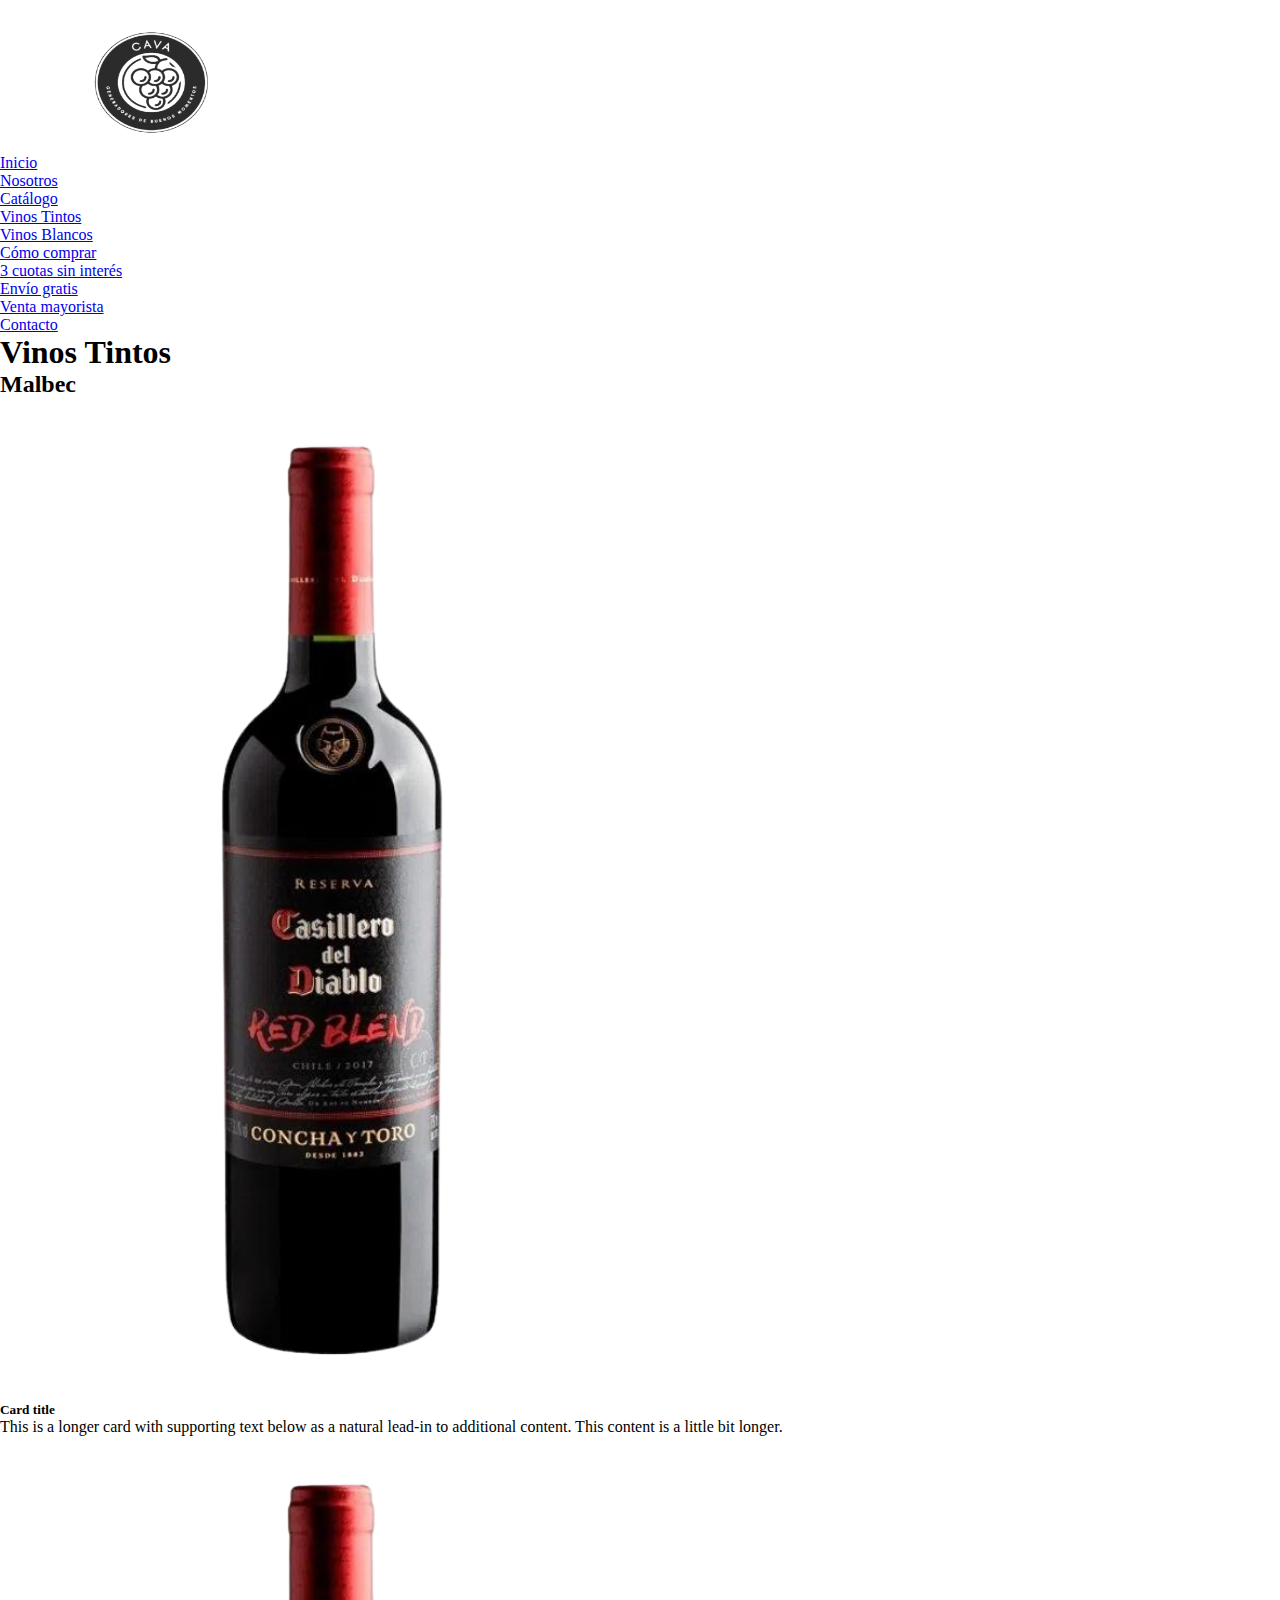
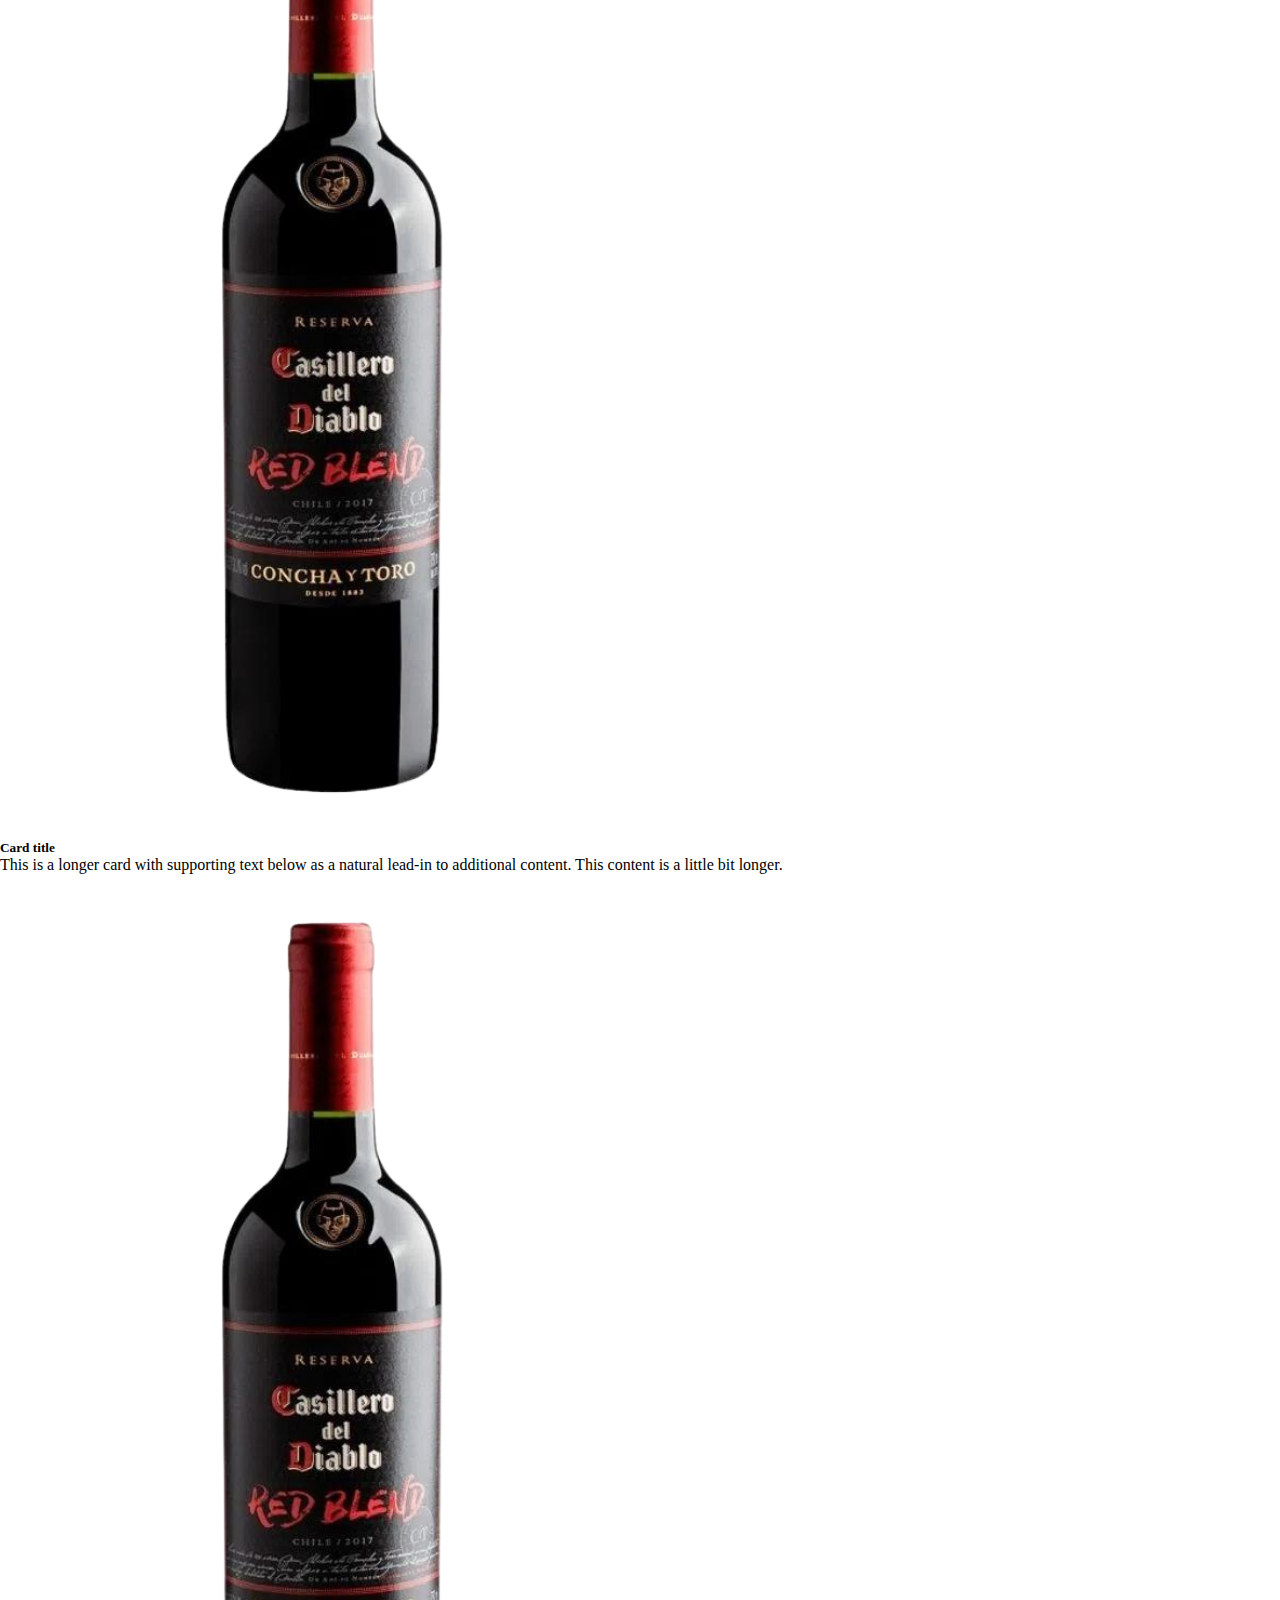
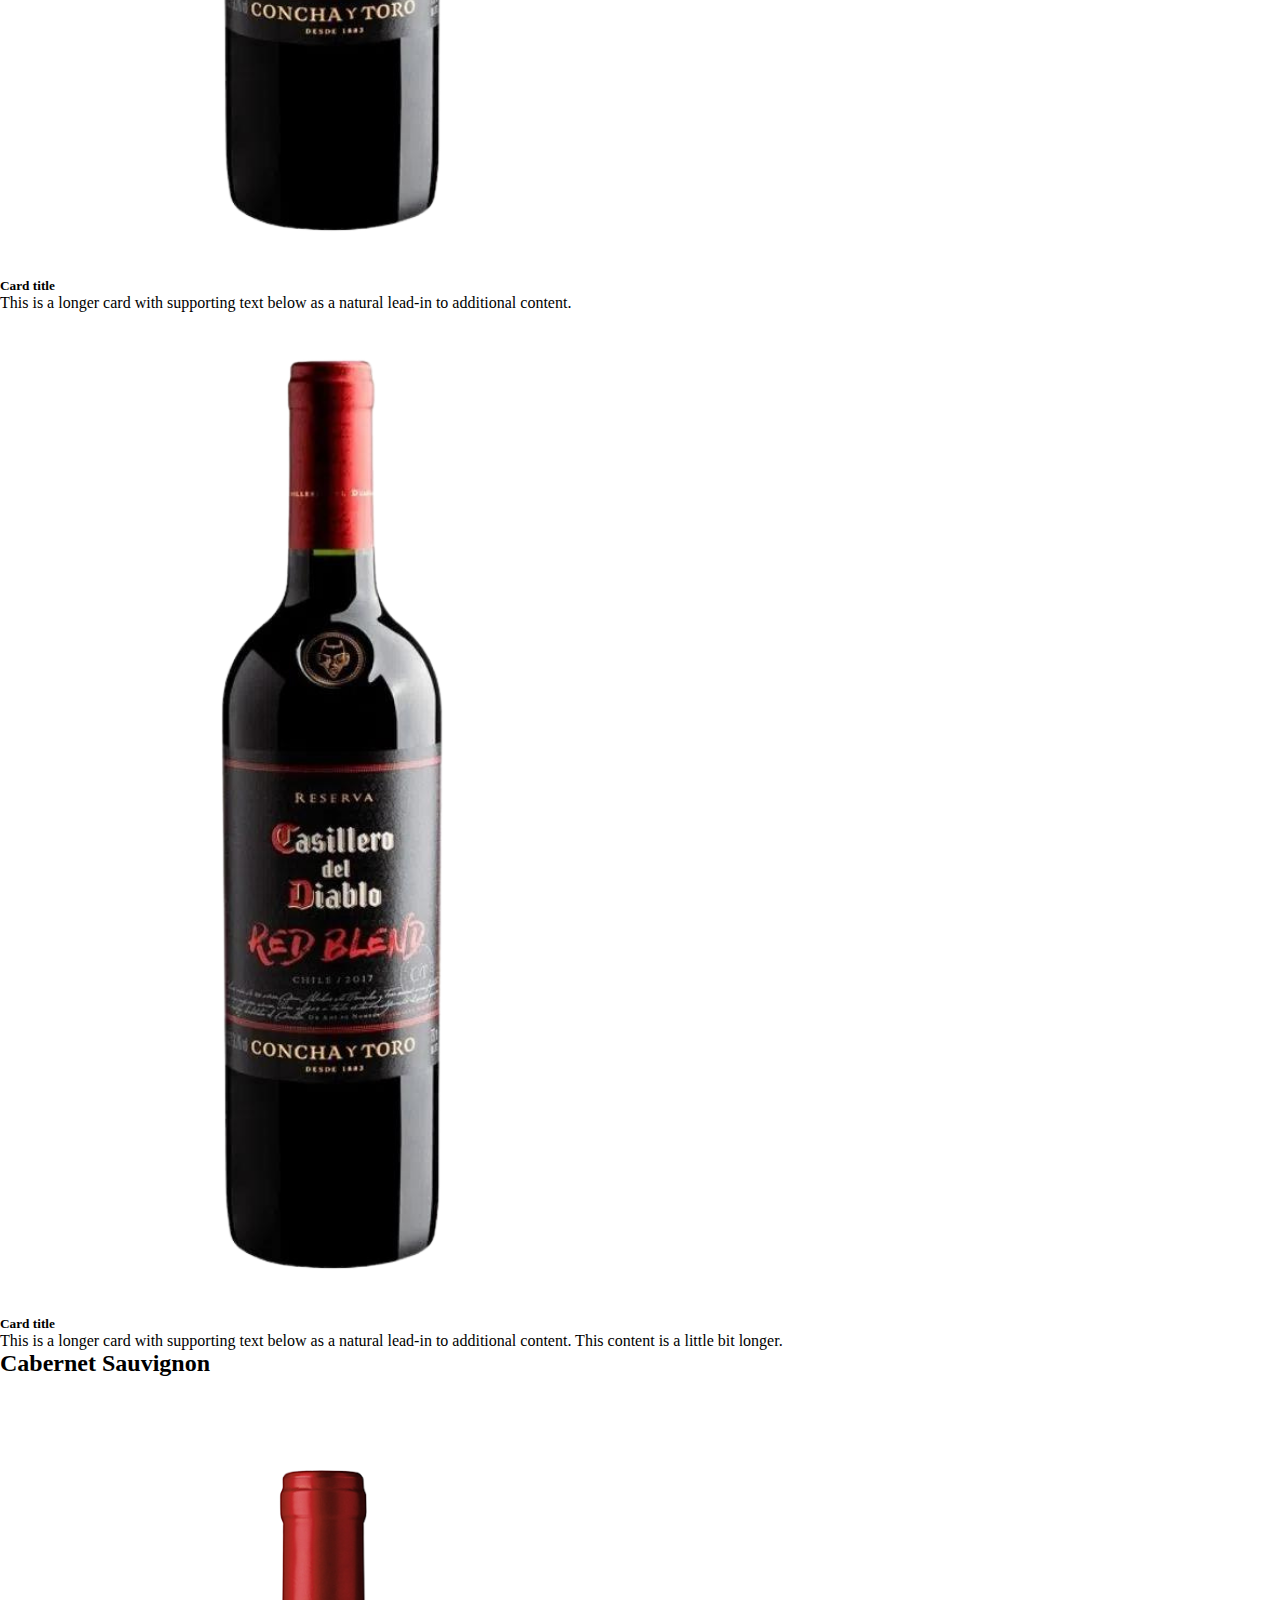
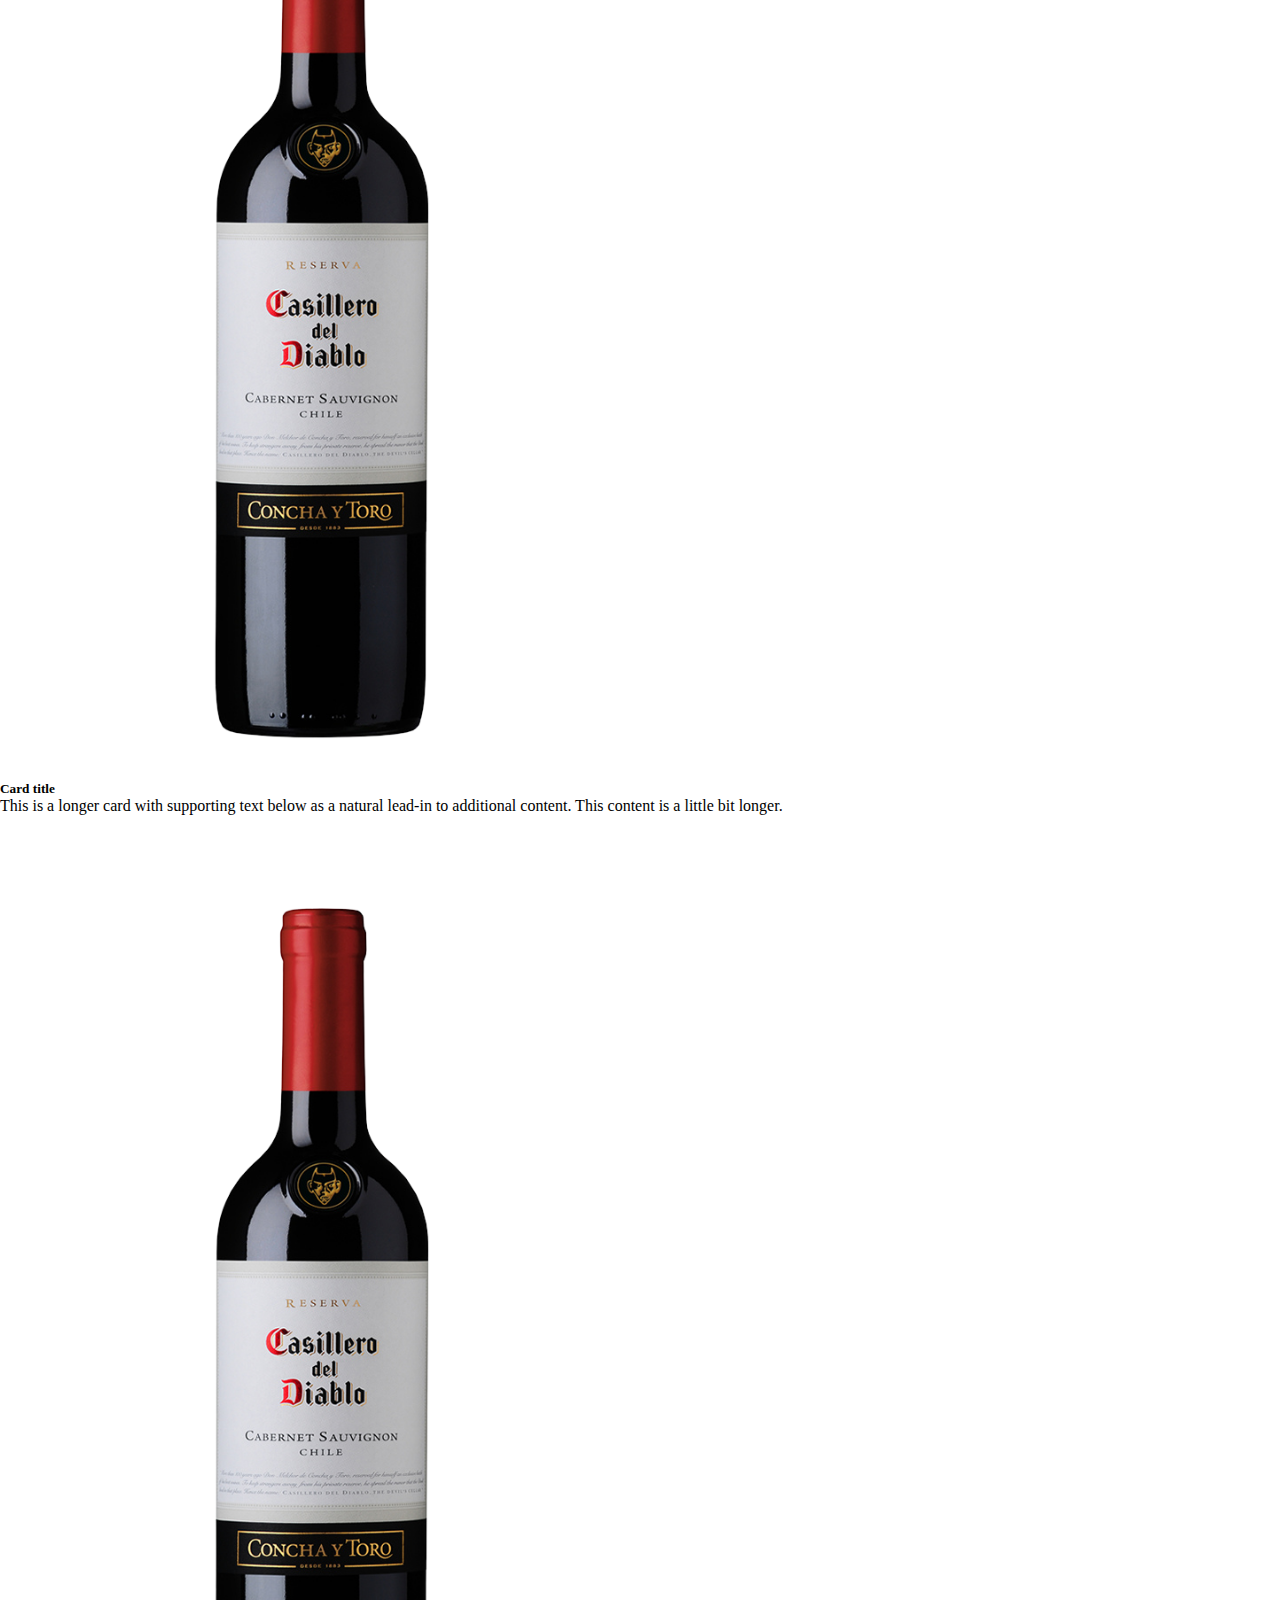
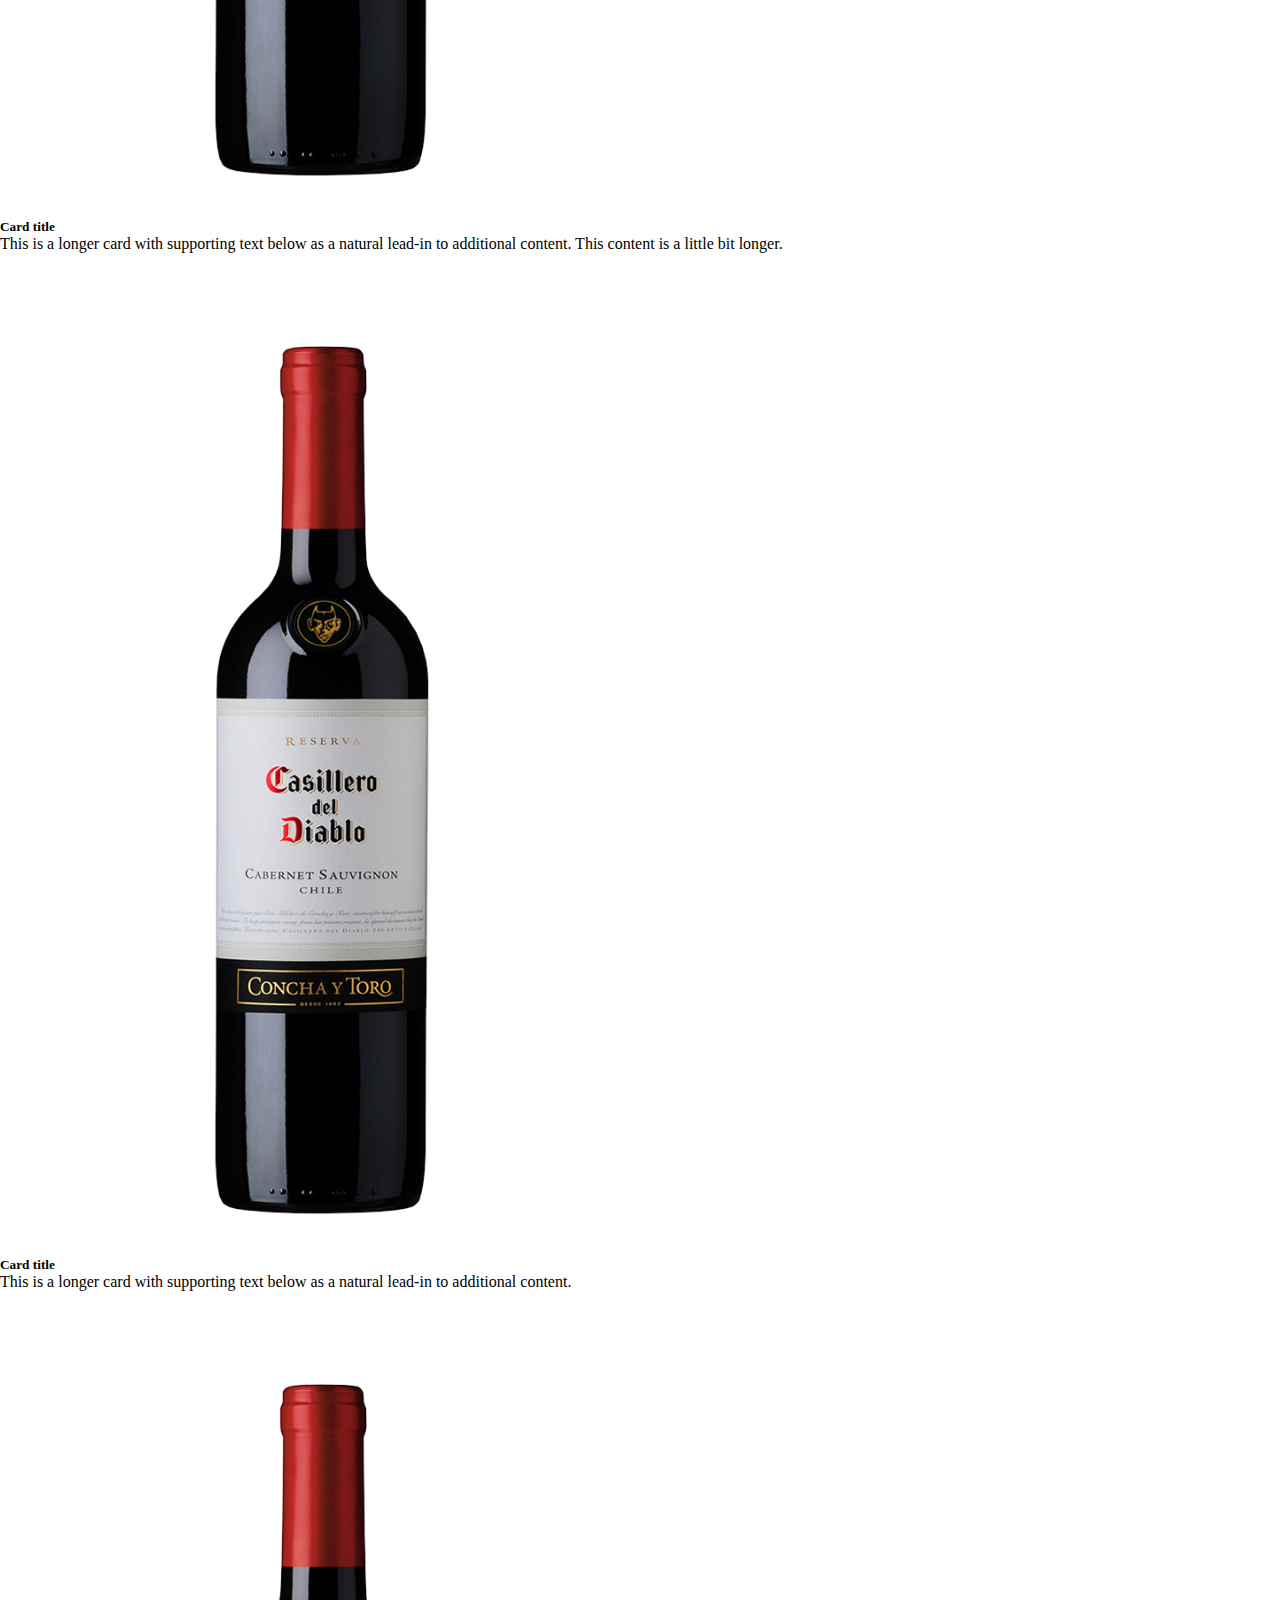
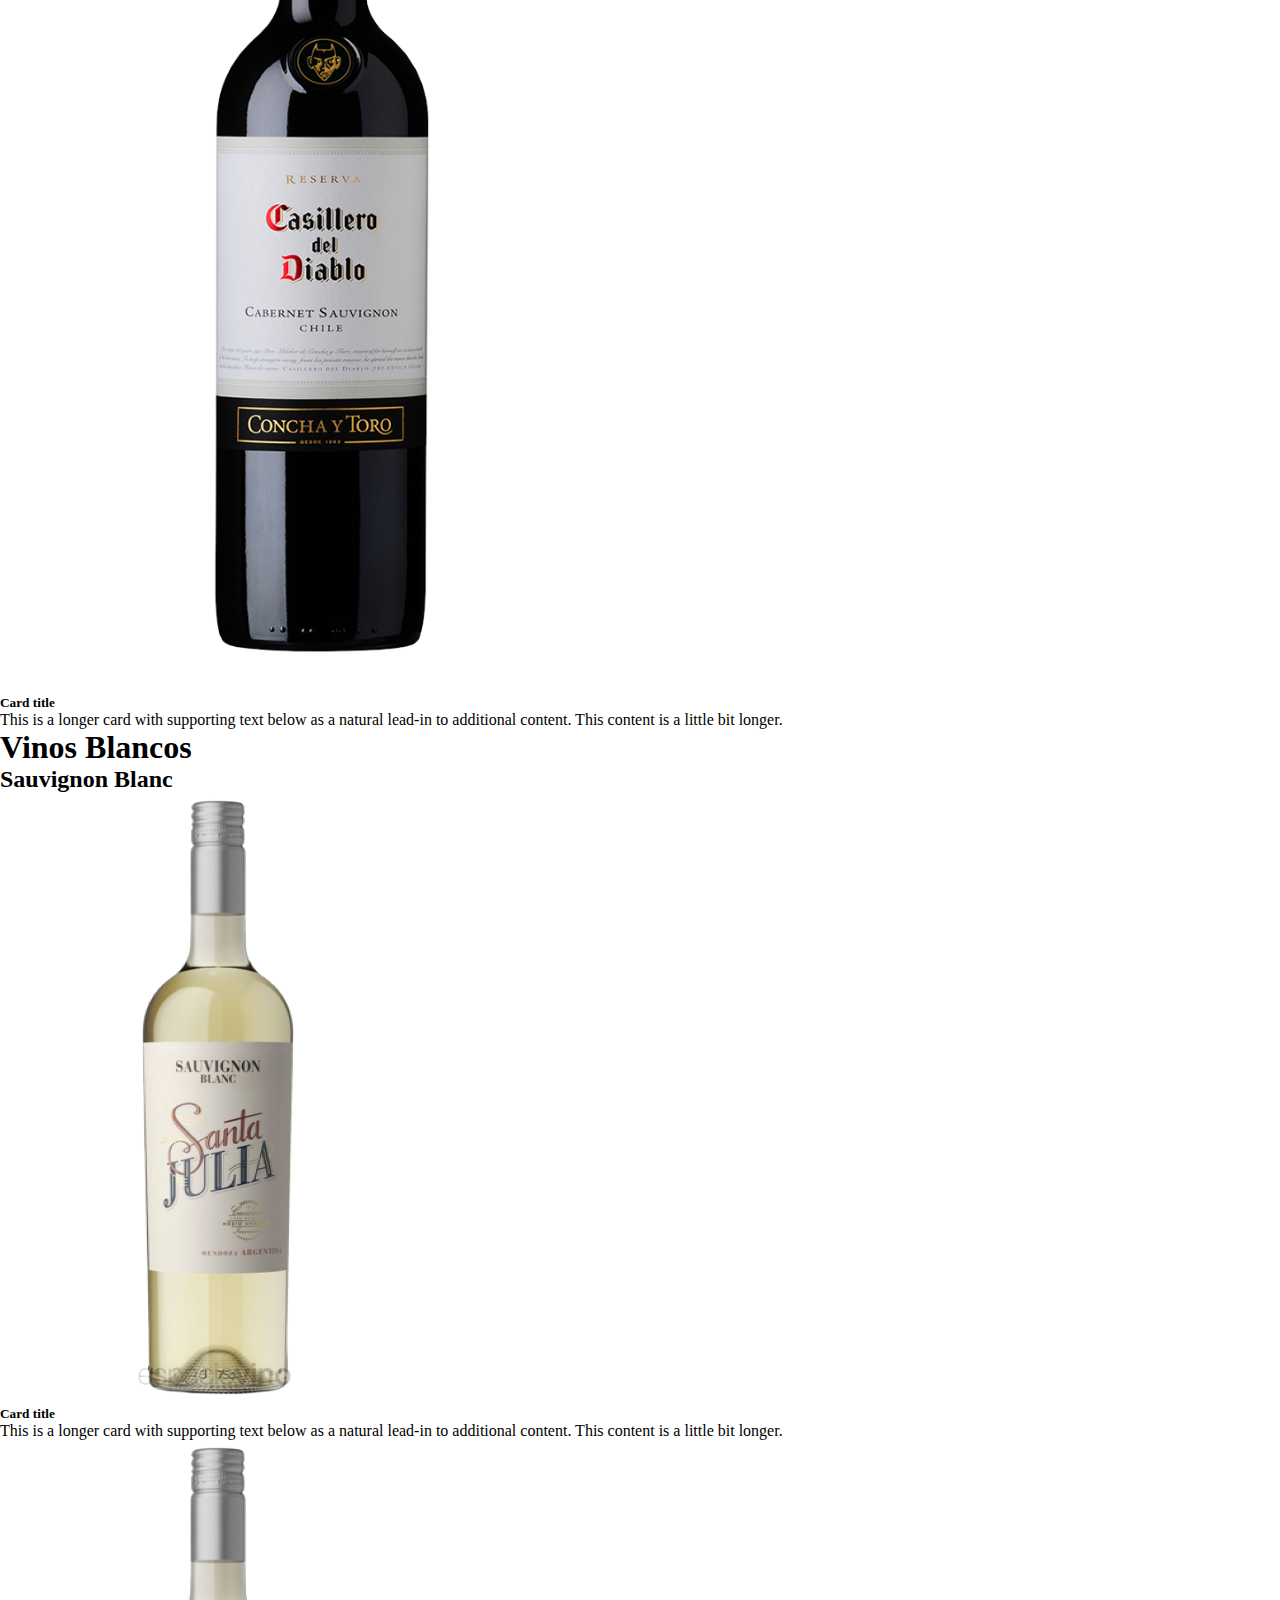
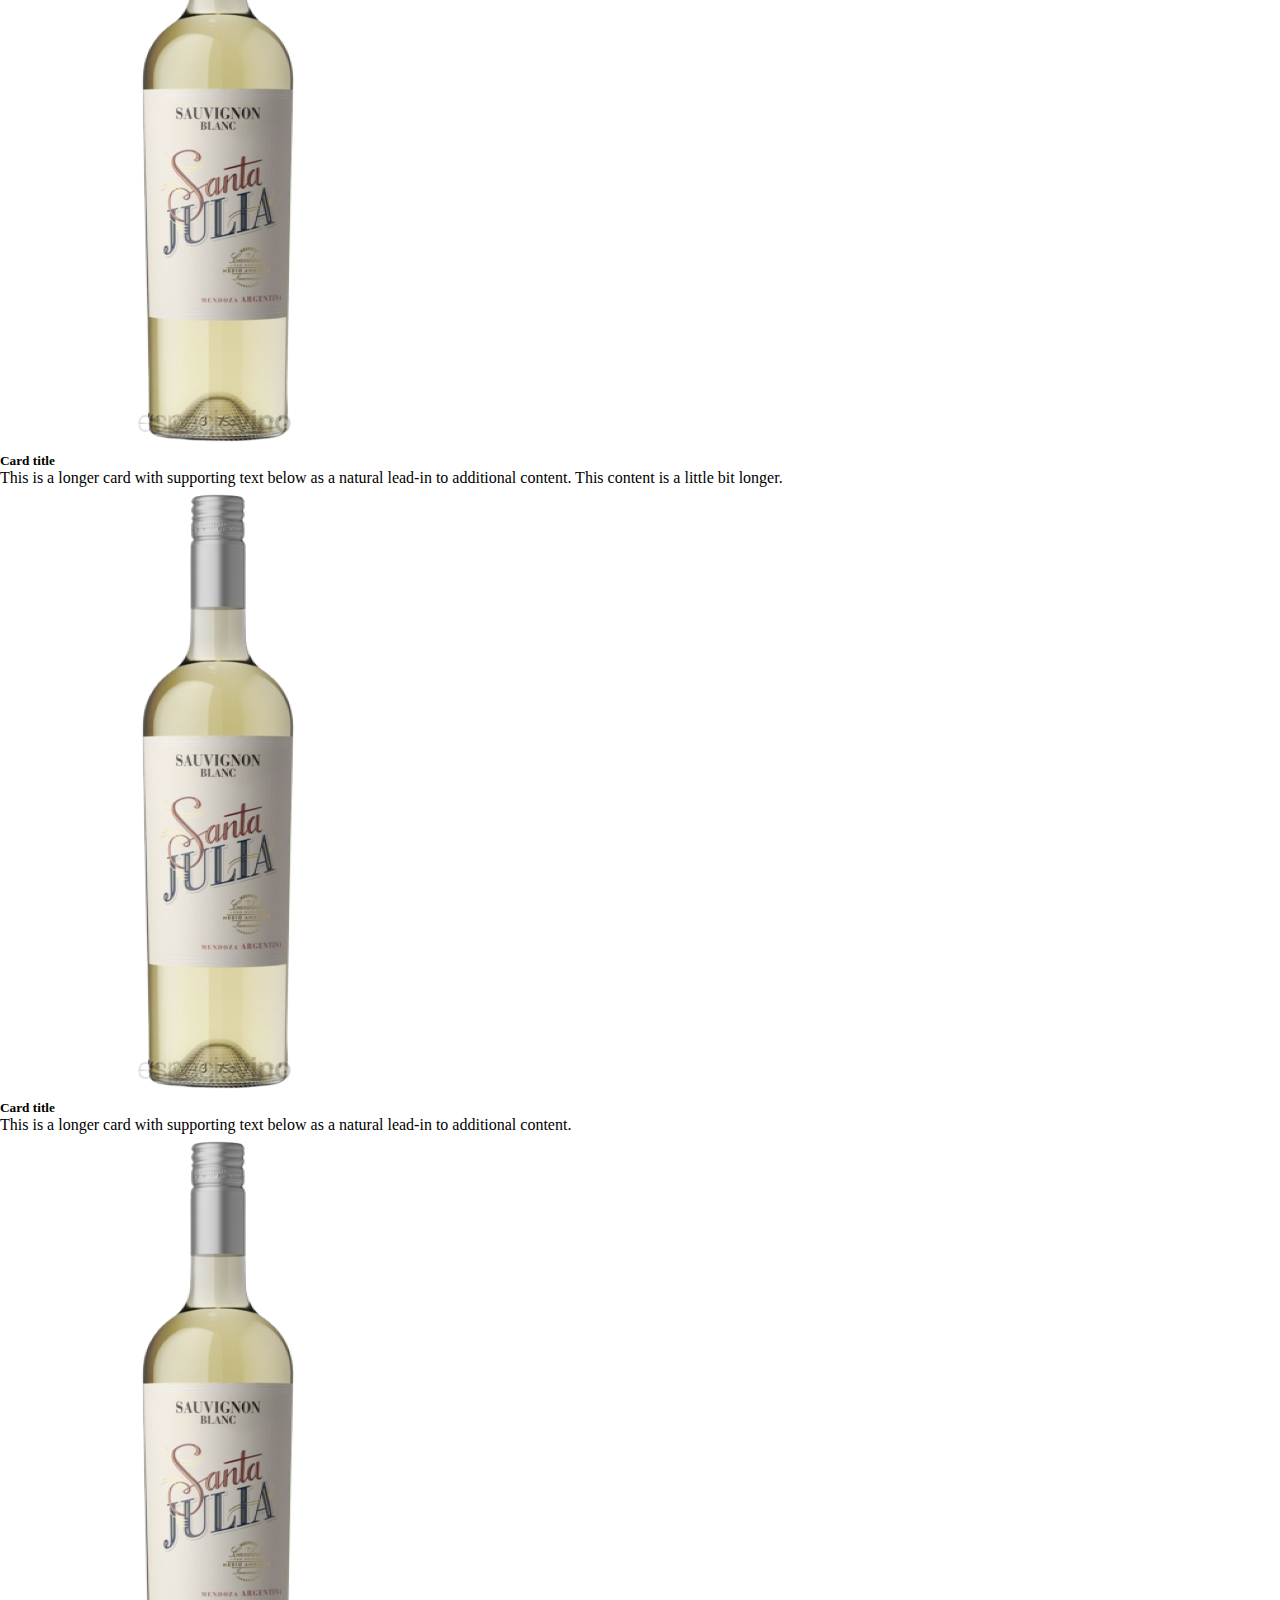
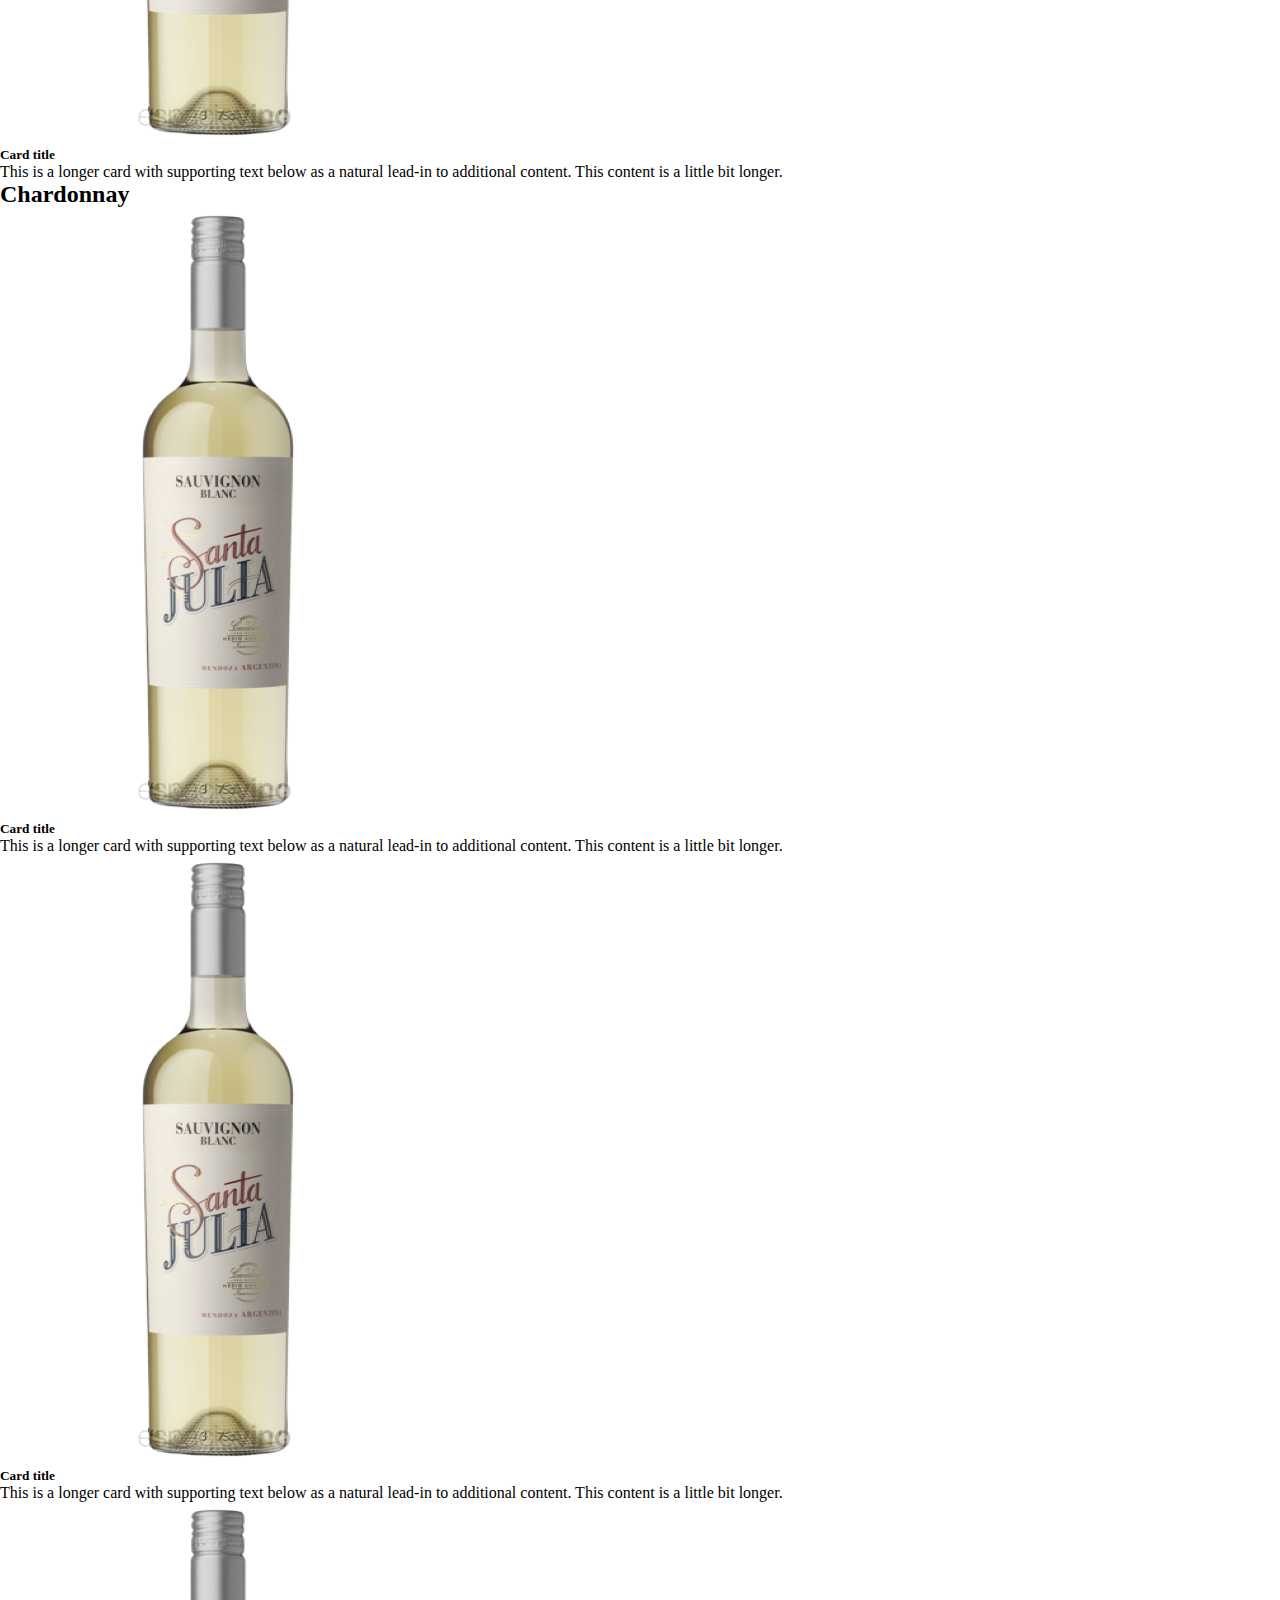
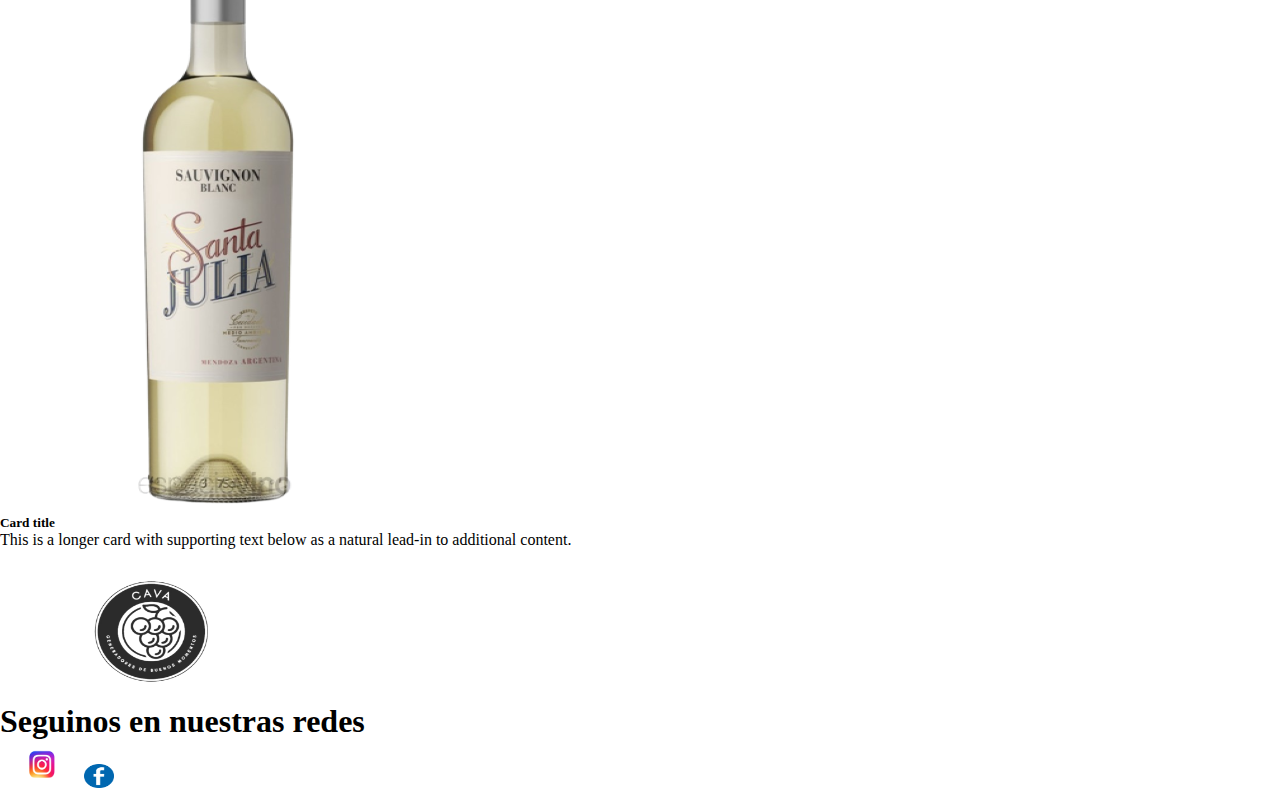
==== pages/catalogo.html @ 1de01f01 "subida de proyecto tienda digital de vinos" ====
<!DOCTYPE html>
<html lang="en">
<head>
    <meta charset="UTF-8">
    <meta http-equiv="X-UA-Compatible" content="IE=edge">
    <meta name="viewport" content="width=device-width, initial-scale=1.0">
    <title>Cava</title>
    <link rel="stylesheet" href="../css/style.css">
    <!-- Bootstrap css -->
    <!-- CSS only -->
<link href="https://cdn.jsdelivr.net/npm/bootstrap@5.2.0-beta1/dist/css/bootstrap.min.css" rel="stylesheet" integrity="sha384-0evHe/X+R7YkIZDRvuzKMRqM+OrBnVFBL6DOitfPri4tjfHxaWutUpFmBp4vmVor" crossorigin="anonymous">
</head>
<body>
    <header>
        <nav class="navbar bg-light">
            <div class="container p-2 text-dark ">
              <a class="navbar-brand " href="../index.html">
                <img src="../img/logoC.png" alt="logoCava" width="300" height="150">
              </a>
              <ul class="nav nav-pills">
                <li class="nav-item">
                  <a class="nav-link" aria-current="page" href="../index.html">Inicio</a>
                </li>
                <li class="nav-item">
                  <a class="nav-link" href="./nosotros.html">Nosotros</a>
                </li>
                <li class="nav-item dropdown">
                    <a class="nav-link dropdown-toggle active" href="../pages/catalogo.html" id="navbarScrollingDropdown" role="button" data-bs-toggle="dropdown" aria-expanded="false">
                      Catálogo
                    </a>
                    <ul class="dropdown-menu " aria-labelledby="navbarScrollingDropdown">
                      <li><a class="dropdown-item" href="./Catalogo.html#vinosTintos">Vinos Tintos</a></li>
                      <li><a class="dropdown-item" href="./Catalogo.html#vinosBlancos">Vinos Blancos</a></li>
                    </ul>
                    <li class="nav-item dropdown">
                        <a class="nav-link dropdown-toggle" href="./comoComprar.html" id="navbarScrollingDropdown" role="button" data-bs-toggle="dropdown" aria-expanded="false">
                          Cómo comprar
                        </a>
                        <ul class="dropdown-menu" aria-labelledby="navbarScrollingDropdown">
                          <li><a class="dropdown-item" href="./comoComprar.html#3cuotas">3 cuotas sin interés</a></li>
                          <li><a class="dropdown-item" href="./comoComprar.html#envio-gratis">Envío gratis</a></li>
                          <li><a class="dropdown-item" href="./contacto.html">Venta mayorista</a></li>
                        </ul>
                <li class="nav-item">
                  <a class="nav-link" href="./contacto.html">Contacto</a>
                </li>
              
              </ul>
            </div>
         
          </nav>
        </header>

        <main>
          <section id="vinos-tintos">
          <h1 class="d-flex justify-content-center p-5">Vinos Tintos</h1><a name="vinosTintos"></a>
          <h2 class="d-flex justify-content-center">Malbec</h2>
          <article class=" mt-5">
            
            <div class="row  row-cols-md-3 g-4 m-auto justify-content-center">
              <div class="col-xl-2">
                <div class="card">
                  <img src="../img/productosNovedades/casilleroRedBlend.png" class="card-img-top img-thumbnail " alt="...">
                  <div class="card-body">
                    <h5 class="card-title">Card title</h5>
                    <p class="card-text">This is a longer card with supporting text below as a natural lead-in to additional content. This content is a little bit longer.</p>
                  </div>
                </div>
              </div>
              <div class="col-xl-2">
                <div class="card">
                  <img src="../img/productosNovedades/casilleroRedBlend.png" class="card-img-top"  alt="...">
                  <div class="card-body">
                    <h5 class="card-title">Card title</h5>
                    <p class="card-text">This is a longer card with supporting text below as a natural lead-in to additional content. This content is a little bit longer.</p>
                  </div>
                </div>
              </div>
              <div class="col-xl-2">
                <div class="card">
                  <img src="../img/productosNovedades/casilleroRedBlend.png" class="card-img-top" alt="...">
                  <div class="card-body">
                    <h5 class="card-title">Card title</h5>
                    <p class="card-text">This is a longer card with supporting text below as a natural lead-in to additional content.</p>
                  </div>
                </div>
              </div>
              <div class="col-xl-2">
                <div class="card">
                  <img src="../img/productosNovedades/casilleroRedBlend.png" class="card-img-top" alt="...">
                  <div class="card-body">
                    <h5 class="card-title">Card title</h5>
                    <p class="card-text">This is a longer card with supporting text below as a natural lead-in to additional content. This content is a little bit longer.</p>
                  </div>
                </div>
              </div>
            </div>
            
            
            <h2 class="d-flex justify-content-center mt-5">Cabernet Sauvignon</h2>
          <article class=" mt-5">
            
            <div class="row  row-cols-md-3 g-4 m-auto justify-content-center">
              <div class="col-xl-2">
                <div class="card">
                  <img src="../img/productosNovedades/casilleroCabernet.png" class="card-img-top img-thumbnail " alt="...">
                  <div class="card-body">
                    <h5 class="card-title">Card title</h5>
                    <p class="card-text">This is a longer card with supporting text below as a natural lead-in to additional content. This content is a little bit longer.</p>
                  </div>
                </div>
              </div>
              <div class="col-xl-2">
                <div class="card">
                  <img src="../img/productosNovedades/casilleroCabernet.png" class="card-img-top"  alt="...">
                  <div class="card-body">
                    <h5 class="card-title">Card title</h5>
                    <p class="card-text">This is a longer card with supporting text below as a natural lead-in to additional content. This content is a little bit longer.</p>
                  </div>
                </div>
              </div>
              <div class="col-xl-2">
                <div class="card">
                  <img src="../img/productosNovedades/casilleroCabernet.png" class="card-img-top" alt="...">
                  <div class="card-body">
                    <h5 class="card-title">Card title</h5>
                    <p class="card-text">This is a longer card with supporting text below as a natural lead-in to additional content.</p>
                  </div>
                </div>
              </div>
              <div class="col-xl-2">
                <div class="card">
                  <img src="../img/productosNovedades/casilleroCabernet.png" class="card-img-top" alt="...">
                  <div class="card-body">
                    <h5 class="card-title">Card title</h5>
                    <p class="card-text">This is a longer card with supporting text below as a natural lead-in to additional content. This content is a little bit longer.</p>
                  </div>
                </div>
              </div>
            </div>

            <h1 class="d-flex justify-content-center mt-5">Vinos Blancos</h1><a name="vinosBlancos"></a>
            <h2 class="d-flex justify-content-center mt-5">Sauvignon Blanc</h2>
          <article class=" mt-5">
            
            <div class="row  row-cols-md-3 g-4 m-auto justify-content-center">
              <div class="col-xl-2">
                <div class="card">
                  <img src="../img/productosNovedades/santajSauvignonBlanc.png" class="card-img-top img-thumbnail " alt="...">
                  <div class="card-body">
                    <h5 class="card-title">Card title</h5>
                    <p class="card-text">This is a longer card with supporting text below as a natural lead-in to additional content. This content is a little bit longer.</p>
                  </div>
                </div>
              </div>
              <div class="col-xl-2">
                <div class="card">
                  <img src="../img/productosNovedades/santajSauvignonBlanc.png" class="card-img-top"  alt="...">
                  <div class="card-body">
                    <h5 class="card-title">Card title</h5>
                    <p class="card-text">This is a longer card with supporting text below as a natural lead-in to additional content. This content is a little bit longer.</p>
                  </div>
                </div>
              </div>
              <div class="col-xl-2">
                <div class="card">
                  <img src="../img/productosNovedades/santajSauvignonBlanc.png" class="card-img-top" alt="...">
                  <div class="card-body">
                    <h5 class="card-title">Card title</h5>
                    <p class="card-text">This is a longer card with supporting text below as a natural lead-in to additional content.</p>
                  </div>
                </div>
              </div>
              <div class="col-xl-2">
                <div class="card">
                  <img src="../img/productosNovedades/santajSauvignonBlanc.png" class="card-img-top" alt="...">
                  <div class="card-body">
                    <h5 class="card-title">Card title</h5>
                    <p class="card-text">This is a longer card with supporting text below as a natural lead-in to additional content. This content is a little bit longer.</p>
                  </div>
                </div>
              </div>
            </div>

            <h2 class="d-flex justify-content-center mt-5">Chardonnay</h2>
          <article class=" mt-5">
            
            <div class="row  row-cols-md-3 g-4 m-auto justify-content-center">
              <div class="col-xl-2">
                <div class="card">
                  <img src="../img/productosNovedades/santajSauvignonBlanc.png" class="card-img-top img-thumbnail " alt="...">
                  <div class="card-body">
                    <h5 class="card-title">Card title</h5>
                    <p class="card-text">This is a longer card with supporting text below as a natural lead-in to additional content. This content is a little bit longer.</p>
                  </div>
                </div>
              </div>
              <div class="col-xl-2">
                <div class="card">
                  <img src="../img/productosNovedades/santajSauvignonBlanc.png" class="card-img-top"  alt="...">
                  <div class="card-body">
                    <h5 class="card-title">Card title</h5>
                    <p class="card-text">This is a longer card with supporting text below as a natural lead-in to additional content. This content is a little bit longer.</p>
                  </div>
                </div>
              </div>
              <div class="col-xl-2">
                <div class="card">
                  <img src="../img/productosNovedades/santajSauvignonBlanc.png" class="card-img-top" alt="...">
                  <div class="card-body">
                    <h5 class="card-title">Card title</h5>
                    <p class="card-text">This is a longer card with supporting text below as a natural lead-in to additional content.</p>
                  </div>
                </div>
              </div>
            </div>
          </article>
        </section>
        </main>




        <footer>
            <nav class="navbar bg-light">
                <div class="container ">
                  <a class="navbar-brand " href="../index.html">
                    <img src="../img/logoC.png" alt="logoCava" width="300" height="150">
                  </a>
                 
                  <div class="footerRedes">
                    <h1 class="text-dark text-opacity-50 fs-3 mr-4">Seguinos en nuestras redes</h1>
                    <div class="iconos d-flex align-items-center justify-content-center mt-2">
                      <a class="navbar-brand" href="https://www.instagram.com/">
                        <img src="../img/iconoI.png" alt="logoIG" width="80" height="48" class="d-inline-block align-text-top"></a>
                      <a class="navbar-brand" href="https://www.facebook.com/">
                        <img src="../img/fbIcon.png" alt="logoFB" width="30" height="24" class="d-inline-block align-text-top"></a>
                    </div>
                    
                  </div>
                
                  </div>
              </nav>
        </footer>
    
    <!-- Bootstrap JS -->
    <!-- JavaScript Bundle with Popper -->
    <script src="https://cdn.jsdelivr.net/npm/bootstrap@5.2.0-beta1/dist/js/bootstrap.bundle.min.js" integrity="sha384-pprn3073KE6tl6bjs2QrFaJGz5/SUsLqktiwsUTF55Jfv3qYSDhgCecCxMW52nD2" crossorigin="anonymous"></script>  
</body>
</html>
---- css/style.css ----
/* APLICA A TODAS LAS HTML */
/* ESTILOS
font-family: 'Gentium Plus', serif;
font-family: 'Raleway', sans-serif;
font-family: 'Open Sans', sans-serif;
 */

 *{
    box-sizing: border-box;
    padding: 0;
    margin: 0;
 }
 
 @media screen and (max-width:960px) {
    header{
       display: flex;
       flex-direction: column;
    }
 
    header .navbar-brand {
       margin: 0 auto 10px ;
    }
 
 
    footer{
       flex-direction: column;
       margin: 15px auto;
    }
    footer .navbar-brand{
       margin: 0 auto;
    } 
    footer .iconos img{
       width: 100%;
    }
 }
 
 
 /* INDEX */
 .presentacion{
    max-width: 60%;
 }
 
  .pasosCompra{
    margin: auto;
    max-width: 60%;
  }
  
 
  .containerNovedades{
    background-image: url(../img/fondoNovedades.jpg);
    background-size: cover;
    background-position: center;
    box-shadow: inset 0 0 100px 150px rgba(0, 0, 0, .3);
     display: block;
     color: white;
     align-items: center;
  }
  
  .contenido h1{
     display: flex;
     justify-content: center;
     text-align: center;
     font-size: 50px;
     font-family: 'Open Sans', sans-serif;
   }
  
   .contenido h2{
     margin: 20px auto;
     text-align: center;
     font-size: 40px;
     font-family: 'Open Sans', sans-serif;
   }
  .cartelNeon{
     animation: neon 2s infinite alternate;
  }
  
  /*  .contenido .descuento{
     margin-top: 80px;
     text-align: center;
     font-size: 30px;
     font-family: 'Open Sans', sans-serif;
  }
     .descuento{
     animation: descuentoNeon 2s infinite alternate;
   } */
  
  /* ANIMACIONES */
  @keyframes neon {
     0%, 10%, 15%, 20%, 30%, 35%, 40%, 50%, 55%, 60%, 70%, 75%, 80%, 85%, 90%, 100%{
        text-shadow: 0 0 25px #3485ff,
                     0 0 35px #00246c, 
                     0 0 30px #00246c, 
                     0 0 50px #3485ff; 
     }
     10%, 15%, 60%{
        text-shadow: none;
     }
   } 
  
  /*  @keyframes descuentoNeon {
     0%, 10%, 15%, 20%, 30%, 35%, 40%, 50%, 55%, 60%, 70%, 75%, 80%, 85%, 90%, 100%{
        text-shadow: 0 0 4px #fff,
                     0 0 15px #ff0, 
                     0 0 30px #ff8000, 
                     0 0 50px #ff8000; 
     }
     10%, 15%, 60%{
        text-shadow: none;
     }
   }  */
 
   .contenido .novedadesVinos {
    display: flex;
    flex-direction: row;
    flex-wrap: wrap;
    justify-content: space-around;
    margin: 100px 25px 100px 25px;
 }
 @media (max-width: 1200px) {
    .inicio{
       display: flex;
       flex-direction: column;
       justify-content: center;
    }
    .presentacion {
       display: contents;
    
    }
    .inicio .newsletter .card-title{
      font-size: 100%;
    }
    .inicio .newsletter .card-body{
       margin: 0;
       padding: 0;
    }
 }
 @media (max-width: 960px){
   
 
    .contenido h1{
       font-size: 5vw;
       font-family: 'Open Sans', sans-serif;
     }
    
     .contenido h2{
       font-size: 4vw;
       font-family: 'Open Sans', sans-serif;
     }
    
    .contenido .novedadesVinos {
       margin: 20% 25px 100px 25px;
    }
 
 .contenido .novedadesVinos img{
       width: 30%;
       height: 50vh;
       margin-top: 15px;
 }
 }
 
 @media (max-width: 680px){
    .contenido .novedadesVinos img{
       width: 50%;
       height: 60vh;
       margin-top: 15px;
 }
 .inicio .newsletter .card{
    margin: 0;
 }
 
 .contenido .novedadesVinos img{
    width: 50%;
    height: 30vh;
    margin-top: 15px;
 }
 }
 
 /* */
 
 
 /* CONTACTO.HTML */
 
 #contacto {
    background-image: url(../img/contactoFondo.jpg);
    background-size: cover;
    height: 100vh;
 
 }
 
 #contacto .formularioContacto{
    display: flex;
    justify-content: center;
    padding-top: 20vw;
  
 }
 
 .formularioContacto form div{
    padding: 3px;
    background-color: rgb(247, 244, 242, 0.3);
    display: flex;
    flex-direction: column;
    padding: 5px 15px;
 }
 @media screen and(max-width:960px) {
 .formularioContacto form div input{
    width: 10vh;
  }
 }
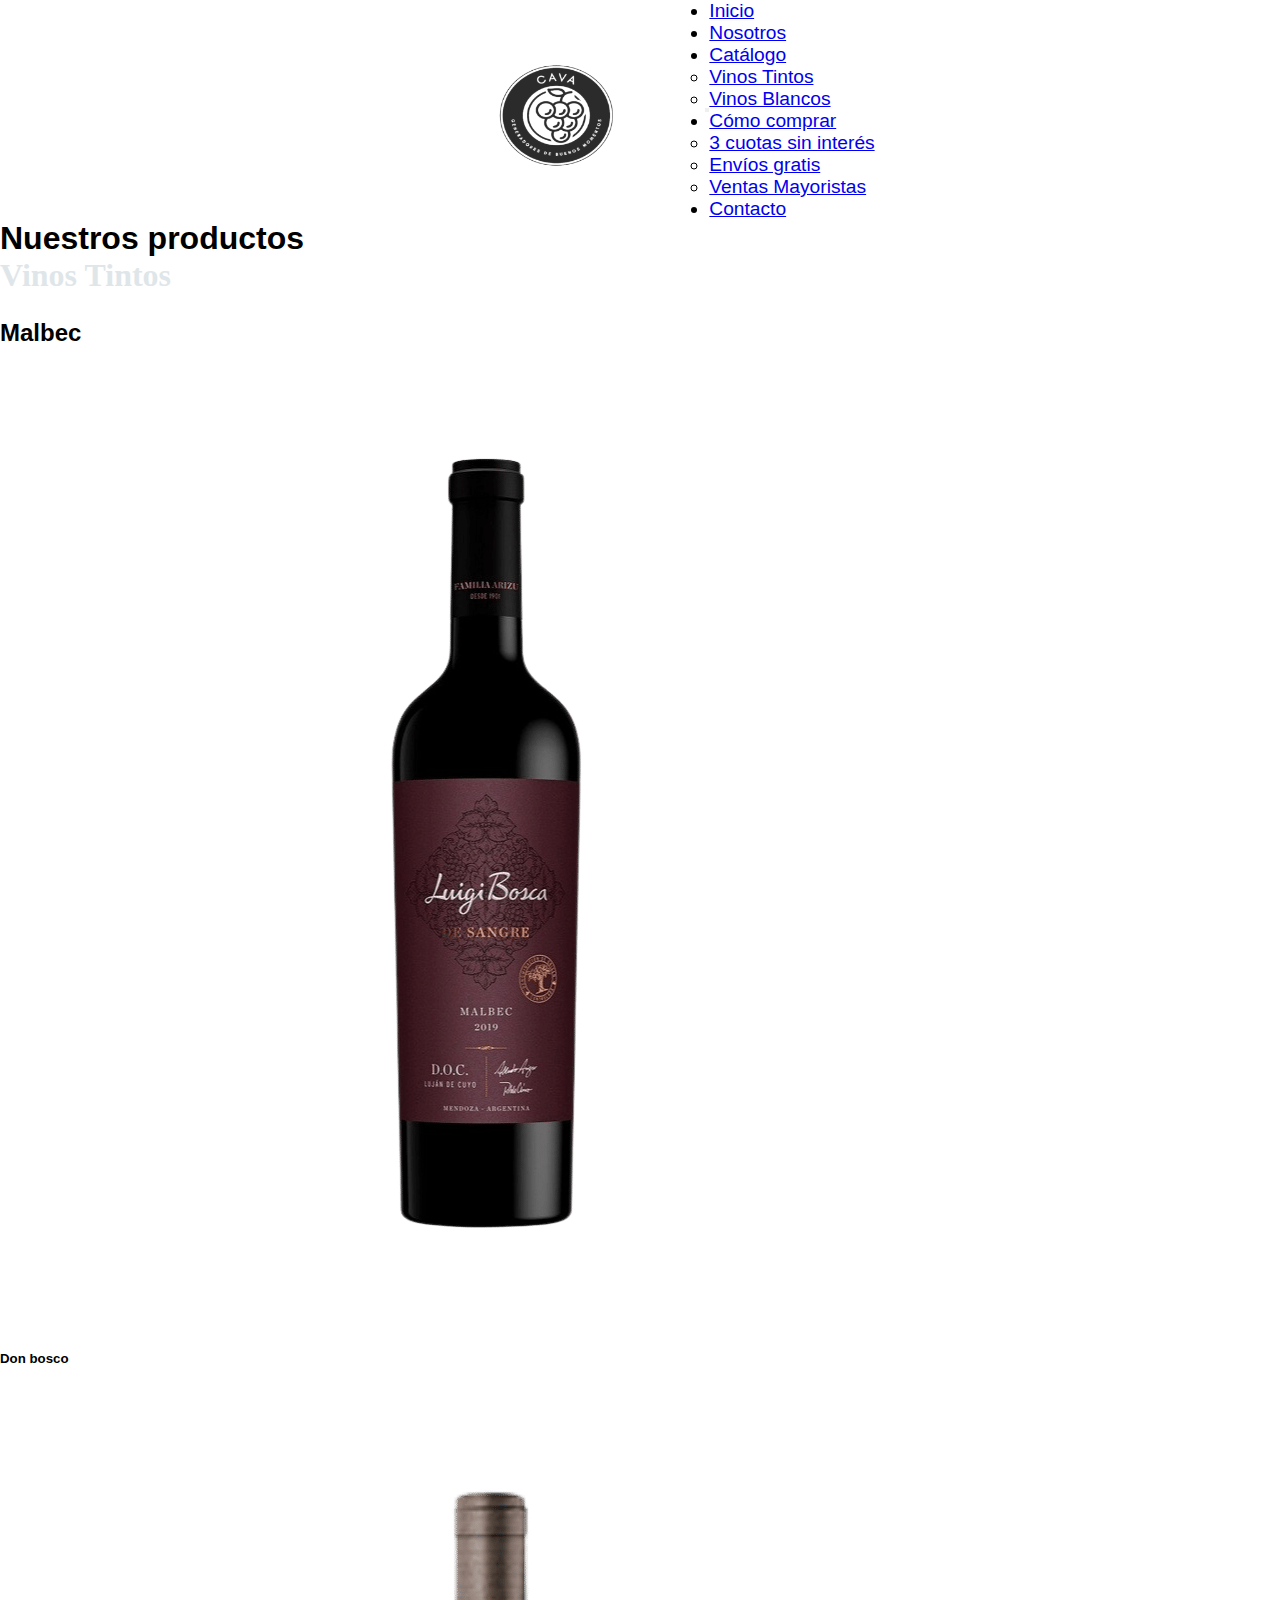
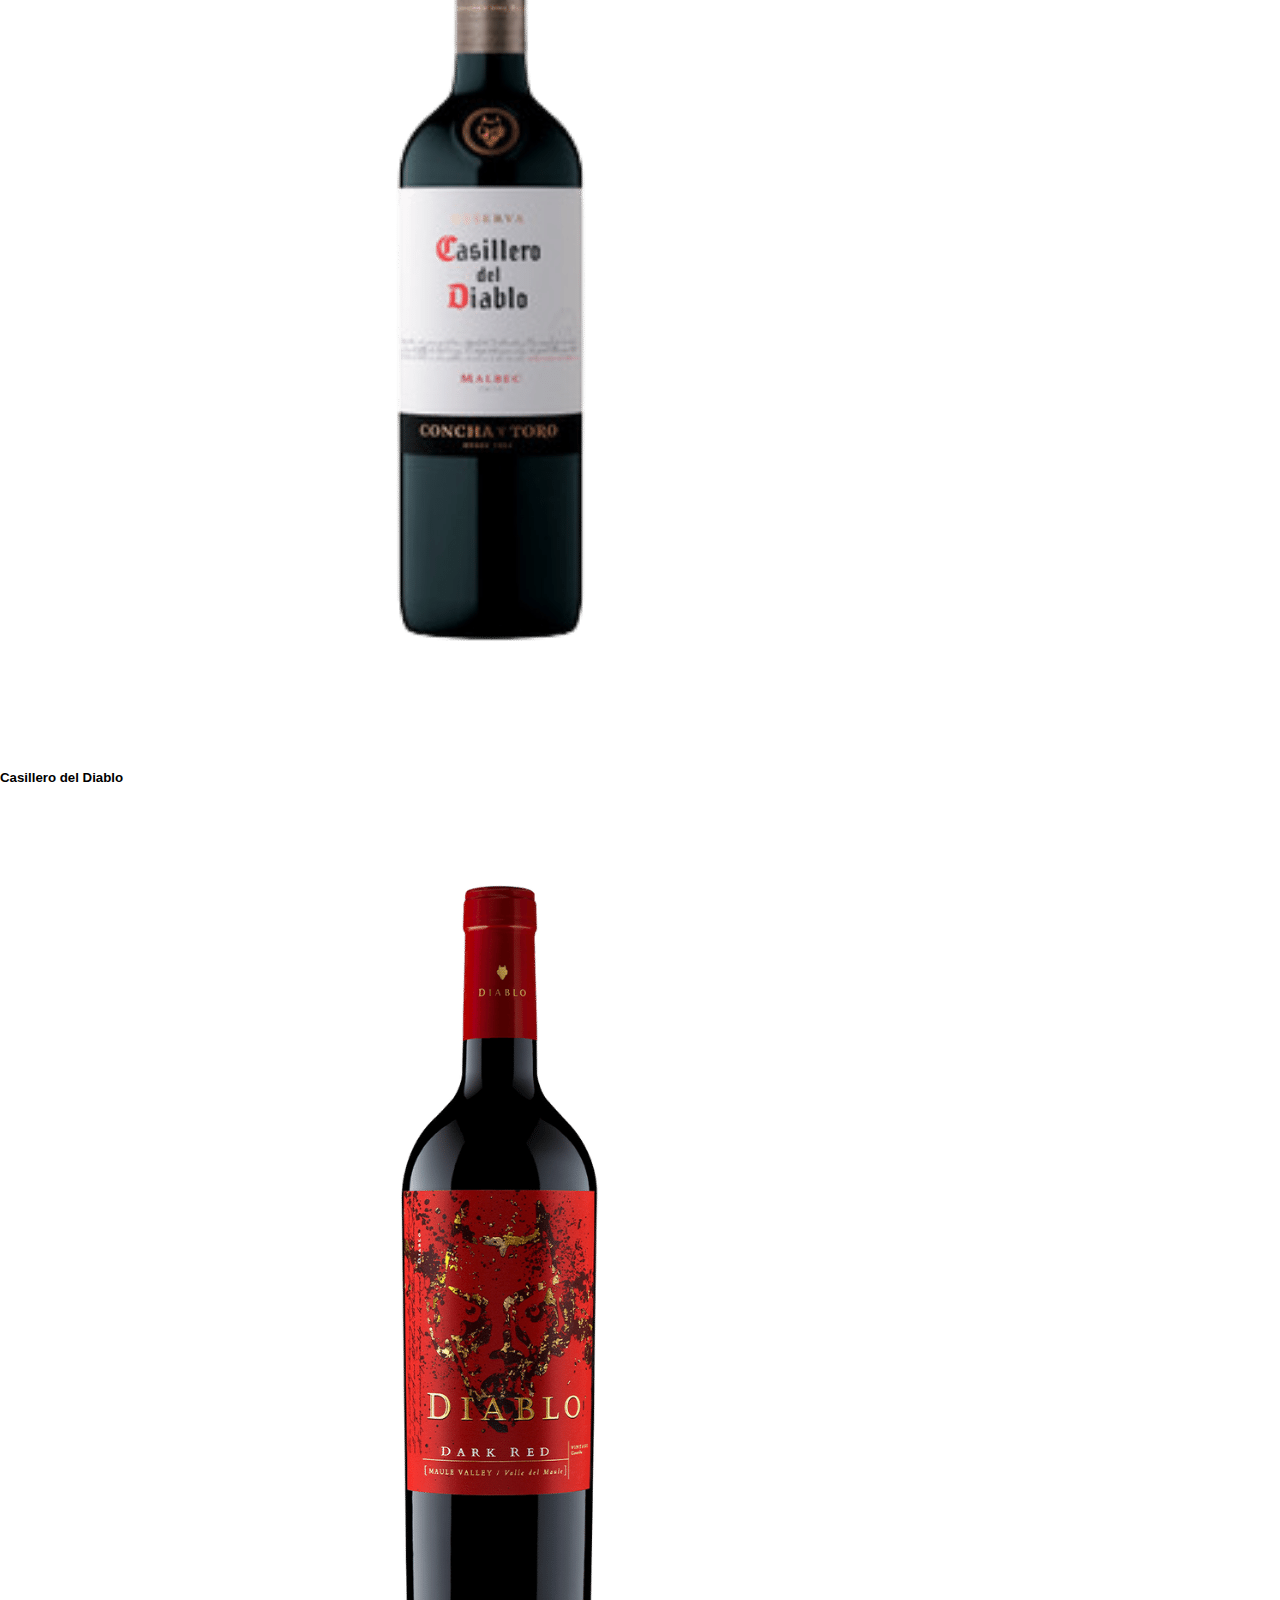
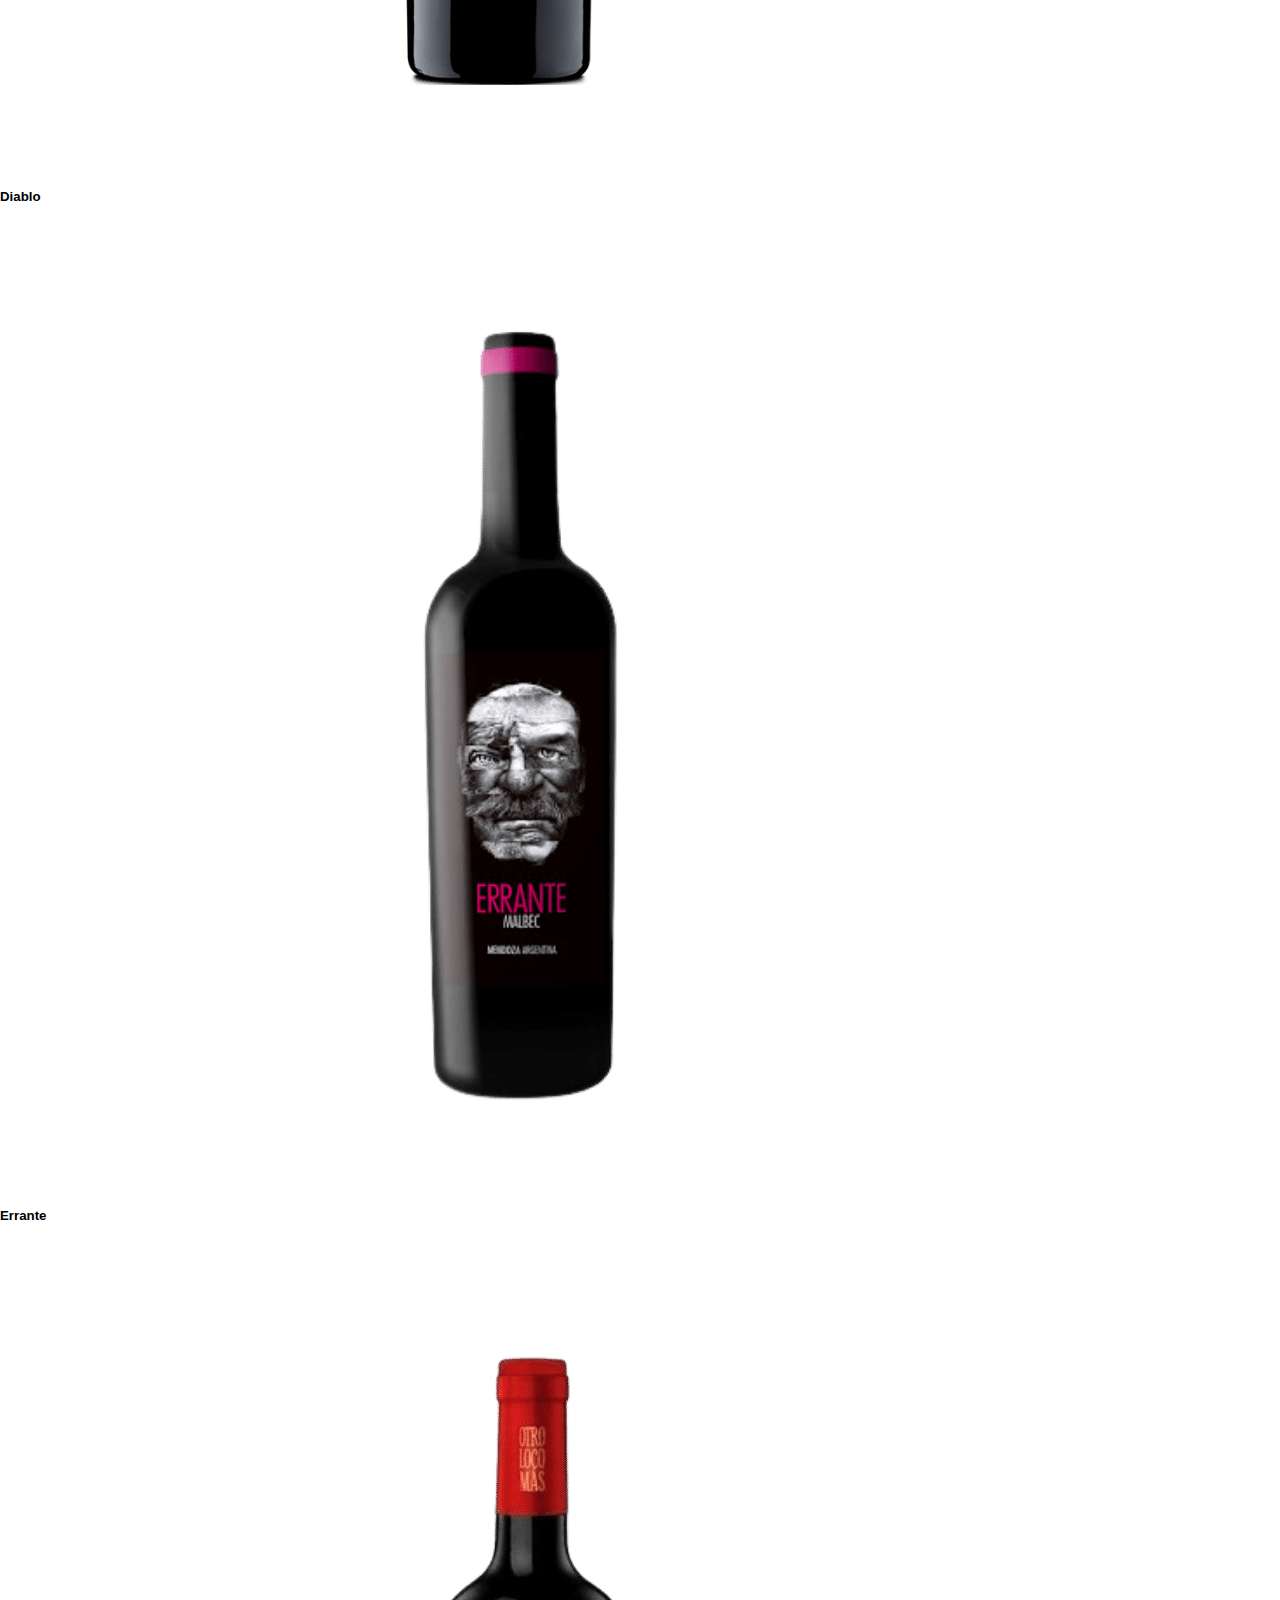
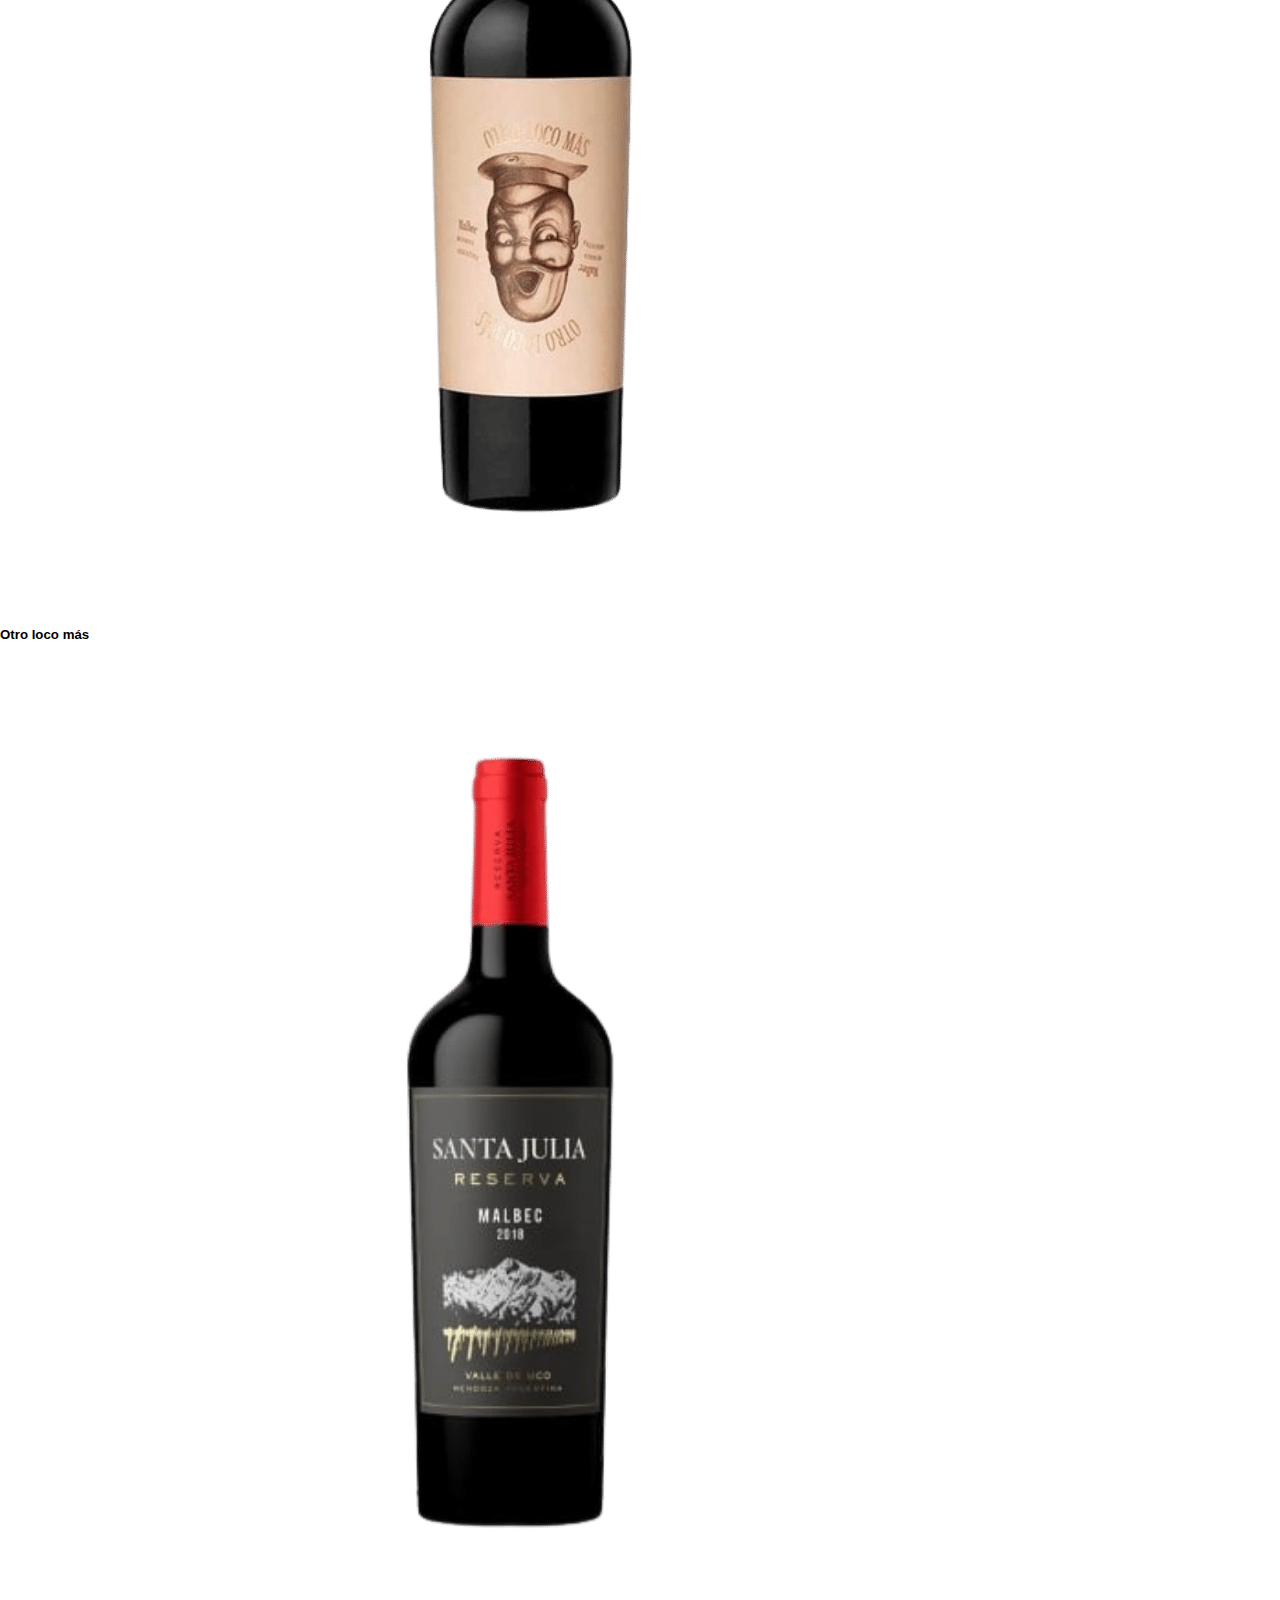
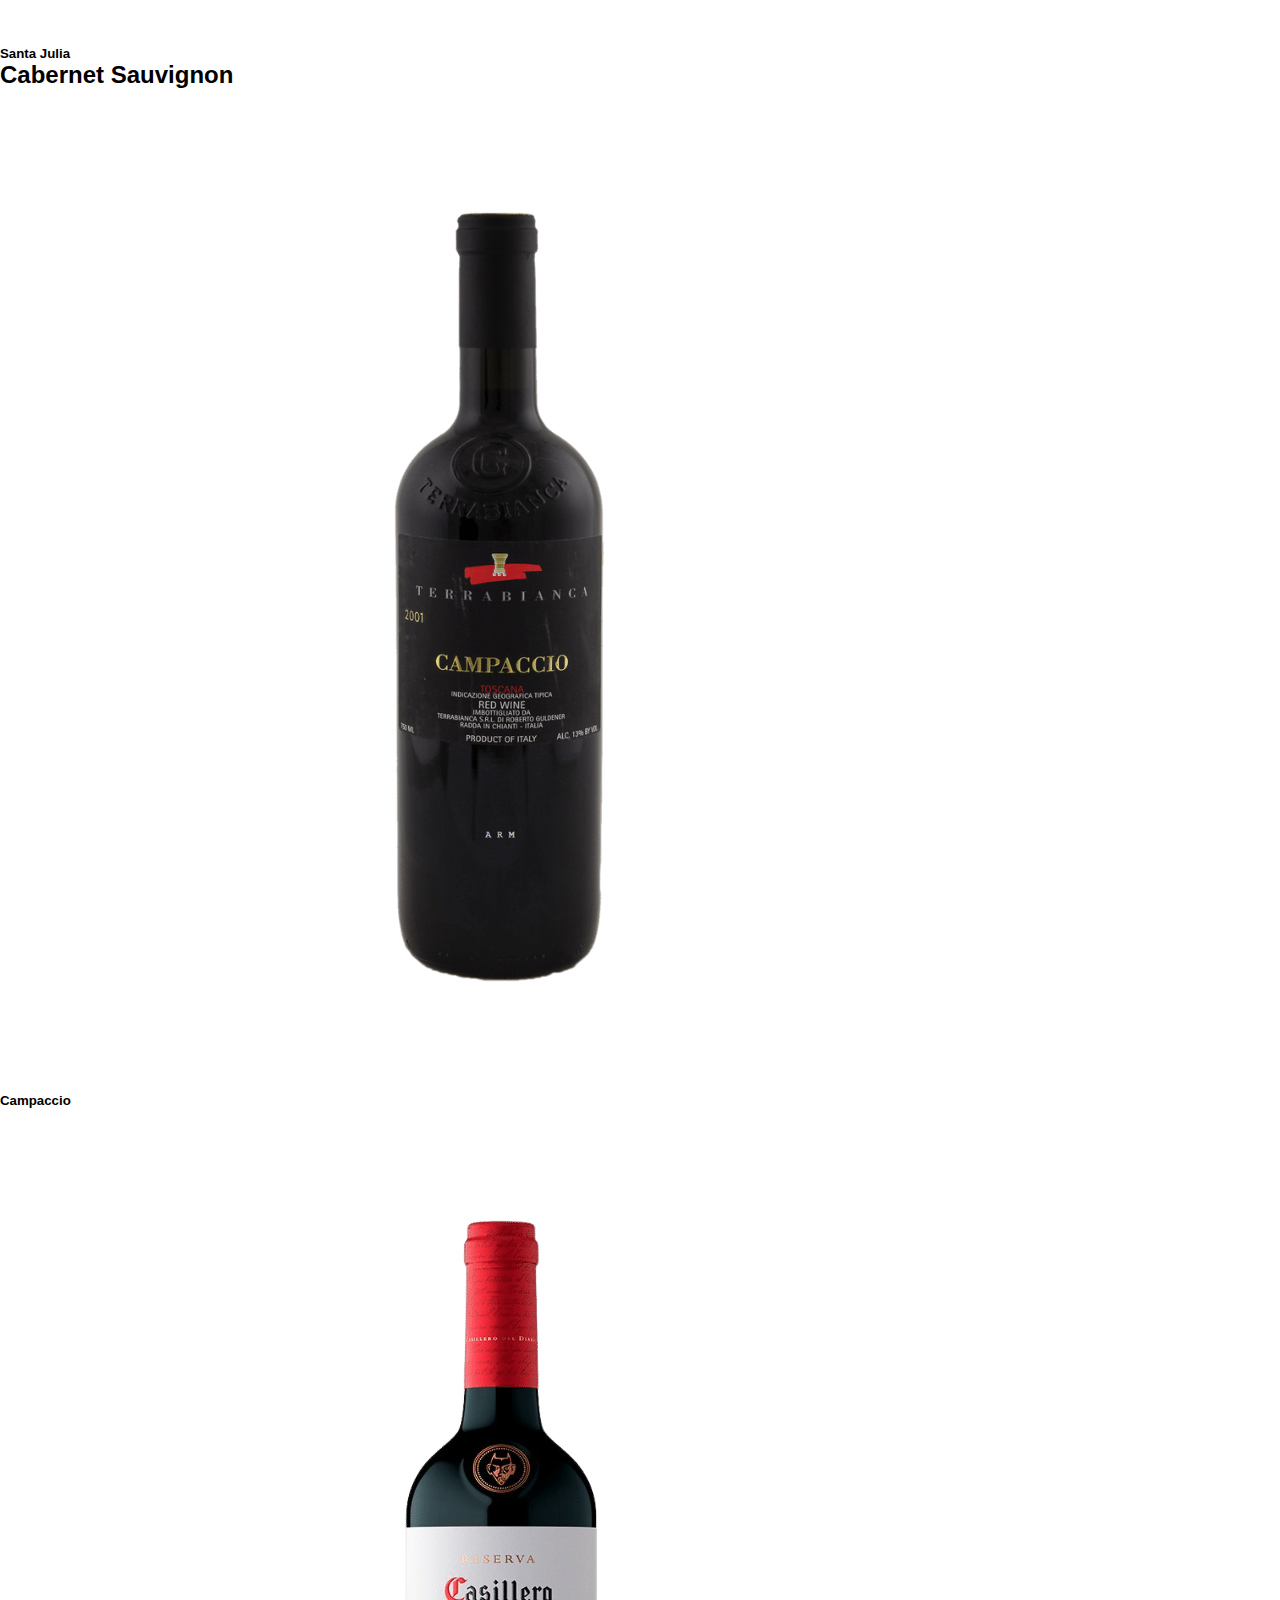
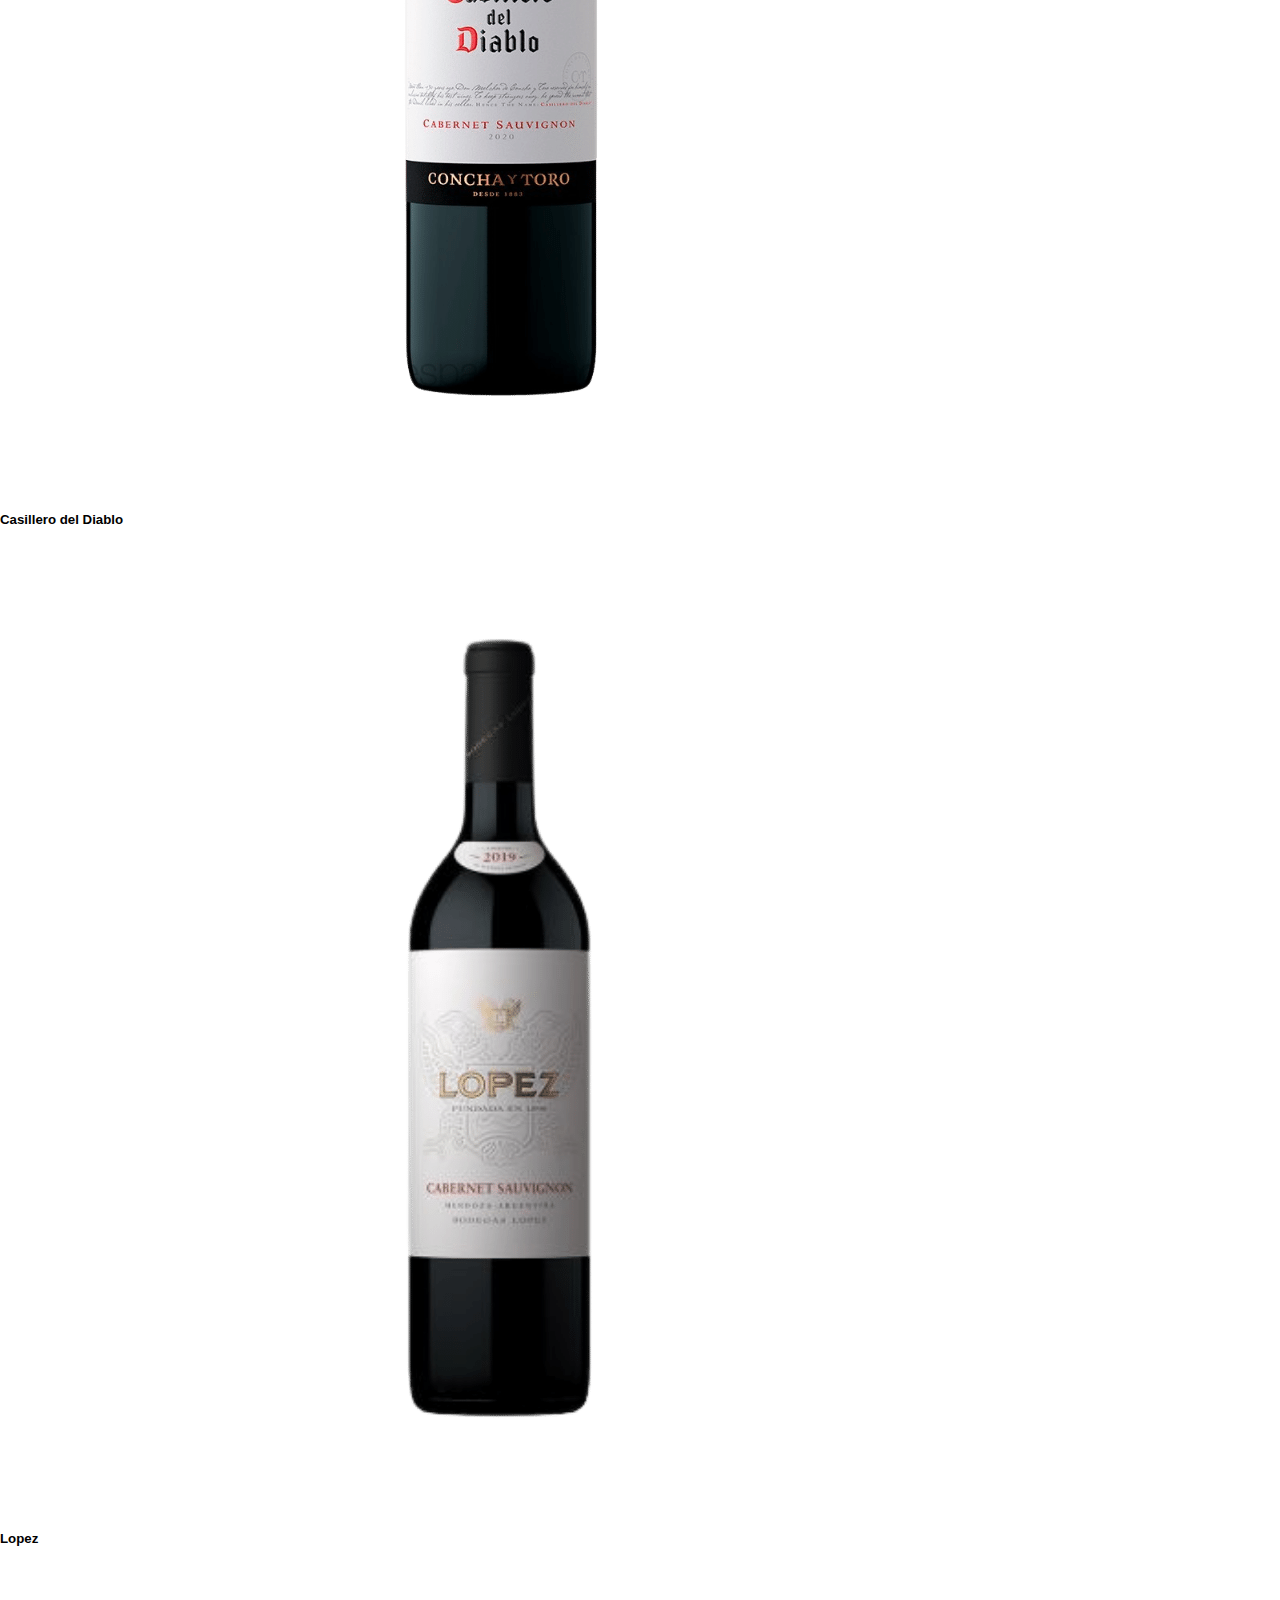
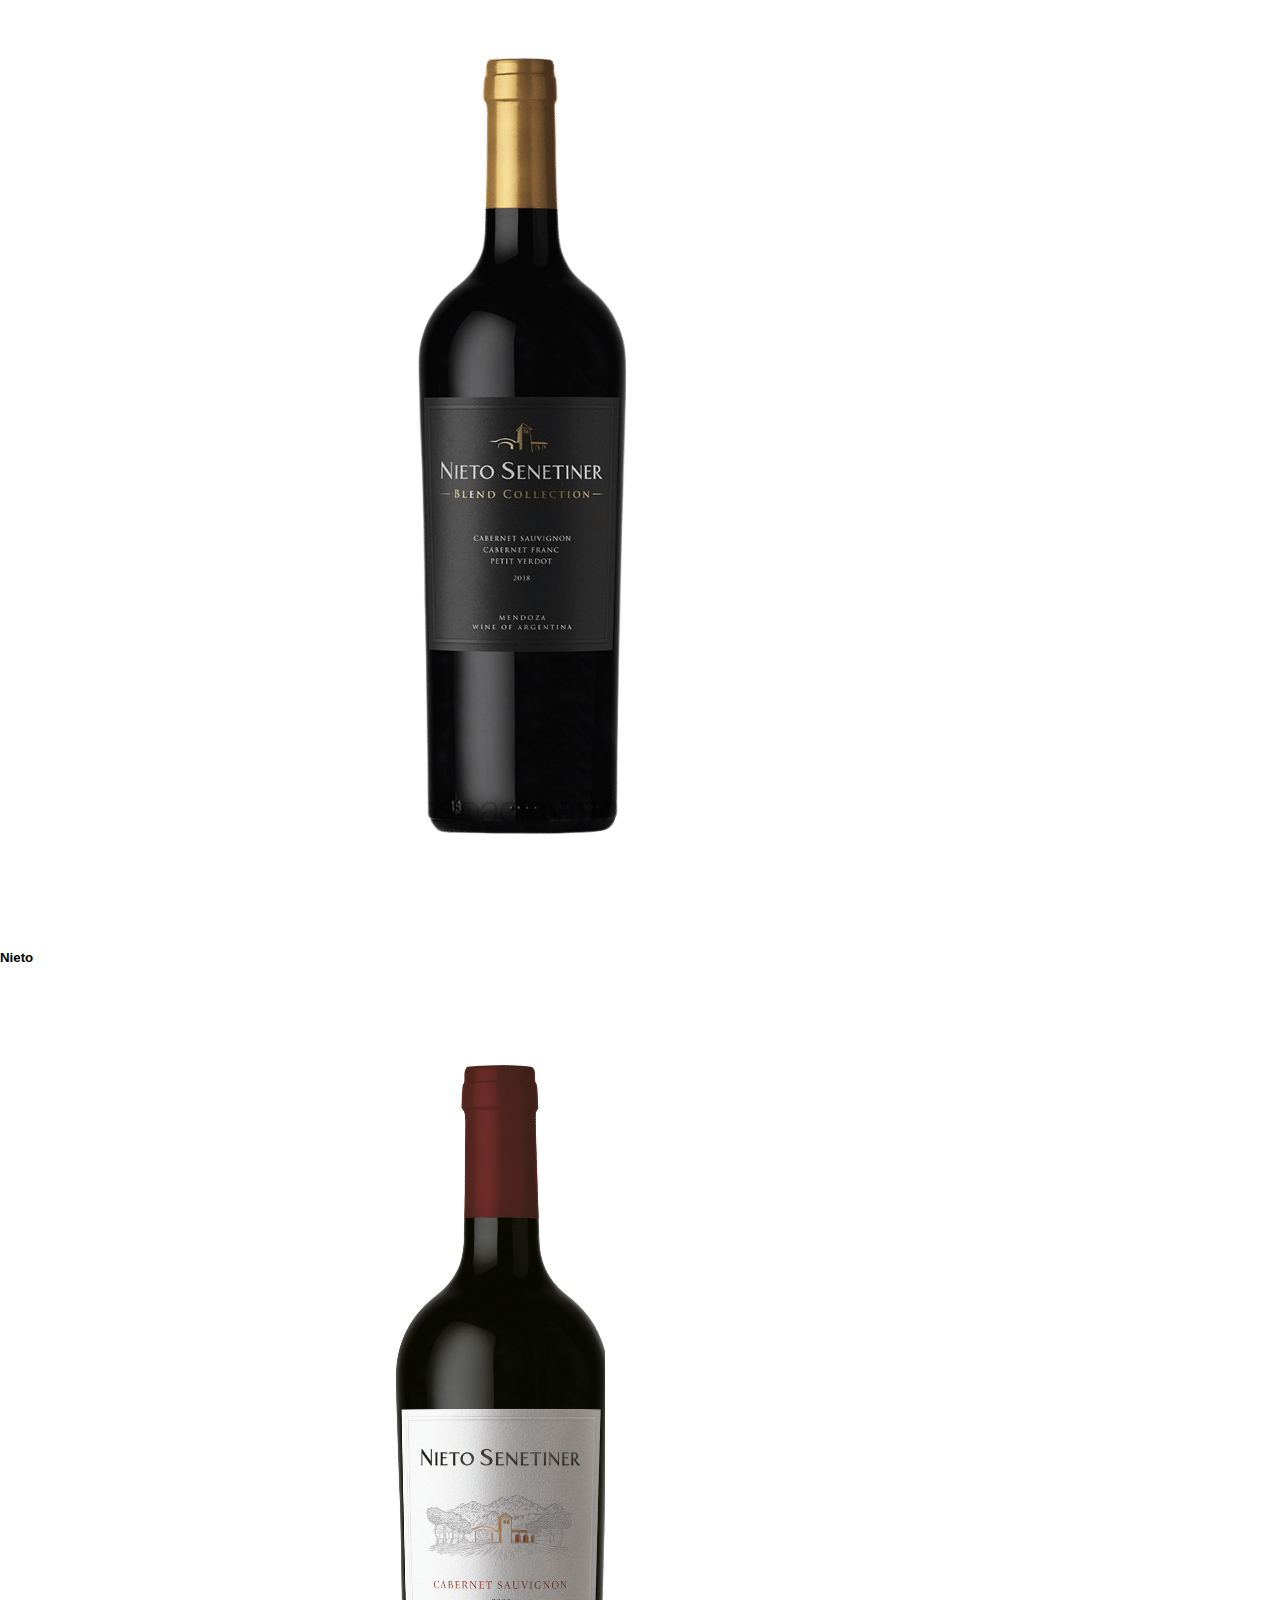
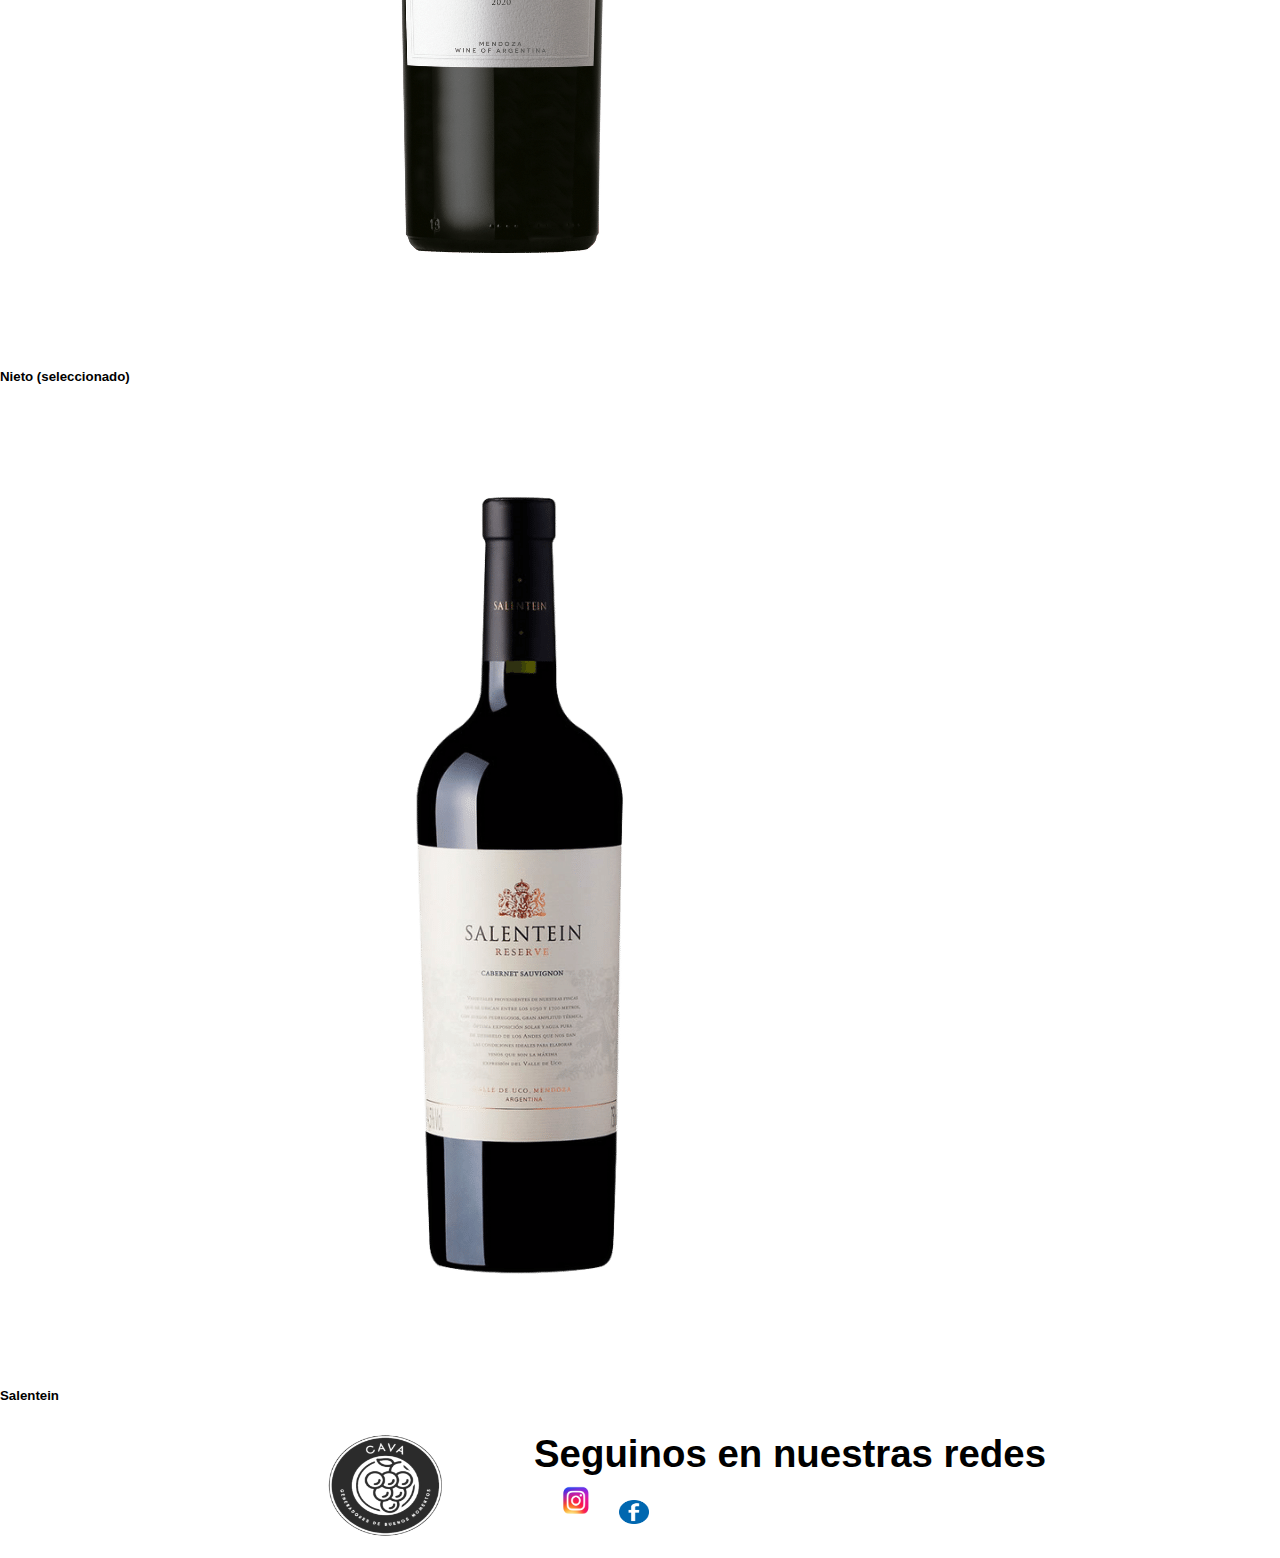
==== commit 63c8265a: "Trabajo para la tercera entrega del proyecto." ====
--- a/pages/catalogo.html
+++ b/pages/catalogo.html
@@ -1,223 +1,181 @@
 <!DOCTYPE html>
 <html lang="en">
-<head>
+  <head>
     <meta charset="UTF-8">
     <meta http-equiv="X-UA-Compatible" content="IE=edge">
     <meta name="viewport" content="width=device-width, initial-scale=1.0">
-    <title>Cava</title>
-    <link rel="stylesheet" href="../css/style.css">
+    <!-- SEO -->
+    <meta name="description" content="Tienda de vinos. Contamos con una amplia gama de etiquetas seleccionadas para nuestros clientes, podras elegir entre distintas bodegas. Apostamos a los buenos momentos ">
+    <meta name="keywords" content="vinos, momentos, bodegas, tienda, compra">
+    <title>CAVA | Productos </title>
+    <!-- CSS -->
+    <link rel="stylesheet" href="../sass/main.css">
+    <!-- FONTS -->
+    <link href="https://fonts.googleapis.com/css2?family=Open+Sans:ital@1&display=swap" rel="stylesheet">
+    <link href="https://fonts.googleapis.com/css2?family=Finlandica&display=swap" rel="stylesheet">
     <!-- Bootstrap css -->
     <!-- CSS only -->
-<link href="https://cdn.jsdelivr.net/npm/bootstrap@5.2.0-beta1/dist/css/bootstrap.min.css" rel="stylesheet" integrity="sha384-0evHe/X+R7YkIZDRvuzKMRqM+OrBnVFBL6DOitfPri4tjfHxaWutUpFmBp4vmVor" crossorigin="anonymous">
-</head>
+    <link href="https://cdn.jsdelivr.net/npm/bootstrap@5.2.0-beta1/dist/css/bootstrap.min.css" rel="stylesheet" integrity="sha384-0evHe/X+R7YkIZDRvuzKMRqM+OrBnVFBL6DOitfPri4tjfHxaWutUpFmBp4vmVor" crossorigin="anonymous">
+  </head>
 <body>
-    <header>
-        <nav class="navbar bg-light">
-            <div class="container p-2 text-dark ">
-              <a class="navbar-brand " href="../index.html">
-                <img src="../img/logoC.png" alt="logoCava" width="300" height="150">
+  <header>
+    <nav class="navbar navbar-expand-lg bg-light ">
+      <div class="container p-2 ">
+        <a class="navbar-brand " href="../index.html">
+          <img src="../img/logoC.png" alt="logoCava" width="300" height="150">
+        </a>
+        <button class="navbar-toggler" type="button" data-bs-toggle="collapse" data-bs-target="#navbarSupportedContent" aria-controls="navbarSupportedContent" aria-expanded="false" aria-label="Toggle navigation">
+          <span class="navbar-toggler-icon"></span>
+        </button>
+        <div class=" collapse navbar-collapse" id="navbarSupportedContent">
+          <ul class="navbar-nav me-auto mb-2 mb-lg-0 m-auto">
+            <li class="nav-item">
+              <a class="nav-link" aria-current="page" href="../index.html">Inicio</a>
+            </li>
+            <li class="nav-item">
+              <a class="nav-link" href="./nosotros.html">Nosotros</a>
+            </li>
+            <li class="nav-item dropdown">
+              <a class="nav-link active dropdown-toggle" href="./catalogo.html" id="navbarDropdown" role="button" data-bs-toggle="dropdown" aria-expanded="false">
+                Catálogo
               </a>
-              <ul class="nav nav-pills">
-                <li class="nav-item">
-                  <a class="nav-link" aria-current="page" href="../index.html">Inicio</a>
-                </li>
-                <li class="nav-item">
-                  <a class="nav-link" href="./nosotros.html">Nosotros</a>
-                </li>
-                <li class="nav-item dropdown">
-                    <a class="nav-link dropdown-toggle active" href="../pages/catalogo.html" id="navbarScrollingDropdown" role="button" data-bs-toggle="dropdown" aria-expanded="false">
-                      Catálogo
-                    </a>
-                    <ul class="dropdown-menu " aria-labelledby="navbarScrollingDropdown">
-                      <li><a class="dropdown-item" href="./Catalogo.html#vinosTintos">Vinos Tintos</a></li>
-                      <li><a class="dropdown-item" href="./Catalogo.html#vinosBlancos">Vinos Blancos</a></li>
-                    </ul>
-                    <li class="nav-item dropdown">
-                        <a class="nav-link dropdown-toggle" href="./comoComprar.html" id="navbarScrollingDropdown" role="button" data-bs-toggle="dropdown" aria-expanded="false">
-                          Cómo comprar
-                        </a>
-                        <ul class="dropdown-menu" aria-labelledby="navbarScrollingDropdown">
-                          <li><a class="dropdown-item" href="./comoComprar.html#3cuotas">3 cuotas sin interés</a></li>
-                          <li><a class="dropdown-item" href="./comoComprar.html#envio-gratis">Envío gratis</a></li>
-                          <li><a class="dropdown-item" href="./contacto.html">Venta mayorista</a></li>
-                        </ul>
-                <li class="nav-item">
-                  <a class="nav-link" href="./contacto.html">Contacto</a>
-                </li>
-              
+              <ul class="dropdown-menu" aria-labelledby="navbarDropdown">
+                <li><a class="dropdown-item" href="./catalogo.html#vinosTintos">Vinos Tintos</a></li>
+                <li><a class="dropdown-item" href="./catalogo.html#vinosBlancos">Vinos Blancos</a></li>
               </ul>
-            </div>
-         
-          </nav>
-        </header>
-
-        <main>
-          <section id="vinos-tintos">
-          <h1 class="d-flex justify-content-center p-5">Vinos Tintos</h1><a name="vinosTintos"></a>
-          <h2 class="d-flex justify-content-center">Malbec</h2>
-          <article class=" mt-5">
-            
-            <div class="row  row-cols-md-3 g-4 m-auto justify-content-center">
-              <div class="col-xl-2">
-                <div class="card">
-                  <img src="../img/productosNovedades/casilleroRedBlend.png" class="card-img-top img-thumbnail " alt="...">
-                  <div class="card-body">
-                    <h5 class="card-title">Card title</h5>
-                    <p class="card-text">This is a longer card with supporting text below as a natural lead-in to additional content. This content is a little bit longer.</p>
-                  </div>
-                </div>
+            </li>
+            <li class="nav-item dropdown">
+              <a class="nav-link dropdown-toggle" href="./catalogo.html" id="navbarDropdown" role="button" data-bs-toggle="dropdown" aria-expanded="false">
+                Cómo comprar
+              </a>
+              <ul class="dropdown-menu" aria-labelledby="navbarDropdown">
+                <li><a class="dropdown-item" href="./comoComprar.html#3cuotas">3 cuotas sin interés</a></li>
+                <li><a class="dropdown-item" href="./comoComprar.html#envio-gratis">Envíos gratis</a></li>
+                <li><a class="dropdown-item" href="./contacto.html">Ventas Mayoristas</a></li>
+              </ul>
+            </li>
+            <li class="nav-item">
+              <a class="nav-link" href="./contacto.html">Contacto</a>
+            </li>
+        </div>
+      </div>
+    </nav>
+  </header> 
+
+  <h1>Nuestros productos</h1>
+  <main>
+    <section id="vinos-tintos">
+    <h1 class="title  d-flex justify-content-center p-5">Vinos Tintos</h1><a name="vinosTintos"></a>
+    <h2 class=" d-flex justify-content-center">Malbec</h2>
+    <article class=" mt-5">
+      
+      <div class="bg-light row  row-cols-md-3 g-4 m-auto justify-content-center">
+        <div class="col-xl-2">
+          <div class="card">
+            <img src="../img/productos/malbec/malbecBosco.png" class="card-img-top img-thumbnail " alt="malbec Don Bosco">
+            <div class="card-body">
+              <h5 class="card-title">Don bosco</h5>
+            </div>
+          </div>
+        </div>
+        <div class="col-xl-2">
+          <div class="card">
+            <img src="../img/productos/malbec/malbecCasillero.png" class="card-img-top"  alt="malbec Casillero del Diablo">
+            <div class="card-body">
+              <h5 class="card-title">Casillero del Diablo</h5>
+            </div>
+          </div>
+        </div>
+        <div class="col-xl-2">
+          <div class="card">
+            <img src="../img/productos/malbec/malbecDiablo.png" class="card-img-top" alt="malbec Diablo">
+            <div class="card-body">
+              <h5 class="card-title">Diablo</h5>
+            </div>
+          </div>
+        </div>
+        <div class="col-xl-2">
+          <div class="card">
+            <img src="../img/productos/malbec/malbecErrante.png" class="card-img-top" alt="malbec Errante">
+            <div class="card-body">
+              <h5 class="card-title">Errante</h5>
+            </div>
+          </div>
+        </div>
+        <div class="col-xl-2">
+          <div class="card">
+            <img src="../img//productos/malbec/malbecOtroloco.png" class="card-img-top" alt="malbec Otro loco">
+            <div class="card-body">
+              <h5 class="card-title">Otro loco más</h5>
+            </div>
+          </div>
+        </div>
+        <div class="col-xl-2">
+          <div class="card">
+            <img src="../img/productos/malbec/malbecSantajulia.png" class="card-img-top" alt="malbec Santa Julia">
+            <div class="card-body">
+              <h5 class="card-title">Santa Julia</h5>
+            </div>
+          </div>
+        </div>
+      </div>
+      
+      
+      <h2 class=" d-flex justify-content-center mt-5">Cabernet Sauvignon</h2>
+    <article class=" mt-5">
+      
+      <div class="bg-light row  row-cols-md-3 g-4 m-auto justify-content-center">
+        <div class="col-xl-2">
+          <div class="card">
+            <img src="../img/productos/cabernet/cabernetCampaccio.png" class="card-img-top img-thumbnail " alt="cabernet Campaccio">
+            <div class="card-body">
+              <h5 class="card-title">Campaccio</h5>
+            </div>
+          </div>
+        </div>
+        <div class="col-xl-2">
+          <div class="card">
+            <img src="../img/productos/cabernet/cabernetCasillero.png" class="card-img-top"  alt="cabernet Casillero del Diablo">
+            <div class="card-body">
+              <h5 class="card-title">Casillero del Diablo</h5>
+            </div>
+          </div>
+        </div>
+        <div class="col-xl-2">
+          <div class="card">
+            <img src="../img/productos/cabernet/cabernetLopez.png" class="card-img-top" alt="cabernet Lopez">
+            <div class="card-body">
+              <h5 class="card-title">Lopez</h5>
+            </div>
+          </div>
+        </div>
+        <div class="col-xl-2">
+          <div class="card">
+            <img src="../img/productos/cabernet/cabernetNieto.png" class="card-img-top" alt="cabernet Nieto">
+            <div class="card-body">
+              <h5 class="card-title">Nieto</h5>
+            </div>
+          </div>
+        </div>
+          <div class="col-xl-2">
+            <div class="card">
+              <img src="../img/productos/cabernet/cabernetNietoS.png" class="card-img-top" alt="cabernet Nieto seleccionado">
+              <div class="card-body">
+                <h5 class="card-title">Nieto (seleccionado)</h5>
               </div>
-              <div class="col-xl-2">
-                <div class="card">
-                  <img src="../img/productosNovedades/casilleroRedBlend.png" class="card-img-top"  alt="...">
-                  <div class="card-body">
-                    <h5 class="card-title">Card title</h5>
-                    <p class="card-text">This is a longer card with supporting text below as a natural lead-in to additional content. This content is a little bit longer.</p>
-                  </div>
-                </div>
+            </div>
+          </div>
+          <div class="col-xl-2">
+            <div class="card">
+              <img src="../img/productos/cabernet/cabernetSalentein.png" class="card-img-top" alt="cabernet Salentein">
+              <div class="card-body">
+                <h5 class="card-title">Salentein</h5>
               </div>
-              <div class="col-xl-2">
-                <div class="card">
-                  <img src="../img/productosNovedades/casilleroRedBlend.png" class="card-img-top" alt="...">
-                  <div class="card-body">
-                    <h5 class="card-title">Card title</h5>
-                    <p class="card-text">This is a longer card with supporting text below as a natural lead-in to additional content.</p>
-                  </div>
-                </div>
-              </div>
-              <div class="col-xl-2">
-                <div class="card">
-                  <img src="../img/productosNovedades/casilleroRedBlend.png" class="card-img-top" alt="...">
-                  <div class="card-body">
-                    <h5 class="card-title">Card title</h5>
-                    <p class="card-text">This is a longer card with supporting text below as a natural lead-in to additional content. This content is a little bit longer.</p>
-                  </div>
-                </div>
-              </div>
-            </div>
-            
-            
-            <h2 class="d-flex justify-content-center mt-5">Cabernet Sauvignon</h2>
-          <article class=" mt-5">
-            
-            <div class="row  row-cols-md-3 g-4 m-auto justify-content-center">
-              <div class="col-xl-2">
-                <div class="card">
-                  <img src="../img/productosNovedades/casilleroCabernet.png" class="card-img-top img-thumbnail " alt="...">
-                  <div class="card-body">
-                    <h5 class="card-title">Card title</h5>
-                    <p class="card-text">This is a longer card with supporting text below as a natural lead-in to additional content. This content is a little bit longer.</p>
-                  </div>
-                </div>
-              </div>
-              <div class="col-xl-2">
-                <div class="card">
-                  <img src="../img/productosNovedades/casilleroCabernet.png" class="card-img-top"  alt="...">
-                  <div class="card-body">
-                    <h5 class="card-title">Card title</h5>
-                    <p class="card-text">This is a longer card with supporting text below as a natural lead-in to additional content. This content is a little bit longer.</p>
-                  </div>
-                </div>
-              </div>
-              <div class="col-xl-2">
-                <div class="card">
-                  <img src="../img/productosNovedades/casilleroCabernet.png" class="card-img-top" alt="...">
-                  <div class="card-body">
-                    <h5 class="card-title">Card title</h5>
-                    <p class="card-text">This is a longer card with supporting text below as a natural lead-in to additional content.</p>
-                  </div>
-                </div>
-              </div>
-              <div class="col-xl-2">
-                <div class="card">
-                  <img src="../img/productosNovedades/casilleroCabernet.png" class="card-img-top" alt="...">
-                  <div class="card-body">
-                    <h5 class="card-title">Card title</h5>
-                    <p class="card-text">This is a longer card with supporting text below as a natural lead-in to additional content. This content is a little bit longer.</p>
-                  </div>
-                </div>
-              </div>
-            </div>
-
-            <h1 class="d-flex justify-content-center mt-5">Vinos Blancos</h1><a name="vinosBlancos"></a>
-            <h2 class="d-flex justify-content-center mt-5">Sauvignon Blanc</h2>
-          <article class=" mt-5">
-            
-            <div class="row  row-cols-md-3 g-4 m-auto justify-content-center">
-              <div class="col-xl-2">
-                <div class="card">
-                  <img src="../img/productosNovedades/santajSauvignonBlanc.png" class="card-img-top img-thumbnail " alt="...">
-                  <div class="card-body">
-                    <h5 class="card-title">Card title</h5>
-                    <p class="card-text">This is a longer card with supporting text below as a natural lead-in to additional content. This content is a little bit longer.</p>
-                  </div>
-                </div>
-              </div>
-              <div class="col-xl-2">
-                <div class="card">
-                  <img src="../img/productosNovedades/santajSauvignonBlanc.png" class="card-img-top"  alt="...">
-                  <div class="card-body">
-                    <h5 class="card-title">Card title</h5>
-                    <p class="card-text">This is a longer card with supporting text below as a natural lead-in to additional content. This content is a little bit longer.</p>
-                  </div>
-                </div>
-              </div>
-              <div class="col-xl-2">
-                <div class="card">
-                  <img src="../img/productosNovedades/santajSauvignonBlanc.png" class="card-img-top" alt="...">
-                  <div class="card-body">
-                    <h5 class="card-title">Card title</h5>
-                    <p class="card-text">This is a longer card with supporting text below as a natural lead-in to additional content.</p>
-                  </div>
-                </div>
-              </div>
-              <div class="col-xl-2">
-                <div class="card">
-                  <img src="../img/productosNovedades/santajSauvignonBlanc.png" class="card-img-top" alt="...">
-                  <div class="card-body">
-                    <h5 class="card-title">Card title</h5>
-                    <p class="card-text">This is a longer card with supporting text below as a natural lead-in to additional content. This content is a little bit longer.</p>
-                  </div>
-                </div>
-              </div>
-            </div>
-
-            <h2 class="d-flex justify-content-center mt-5">Chardonnay</h2>
-          <article class=" mt-5">
-            
-            <div class="row  row-cols-md-3 g-4 m-auto justify-content-center">
-              <div class="col-xl-2">
-                <div class="card">
-                  <img src="../img/productosNovedades/santajSauvignonBlanc.png" class="card-img-top img-thumbnail " alt="...">
-                  <div class="card-body">
-                    <h5 class="card-title">Card title</h5>
-                    <p class="card-text">This is a longer card with supporting text below as a natural lead-in to additional content. This content is a little bit longer.</p>
-                  </div>
-                </div>
-              </div>
-              <div class="col-xl-2">
-                <div class="card">
-                  <img src="../img/productosNovedades/santajSauvignonBlanc.png" class="card-img-top"  alt="...">
-                  <div class="card-body">
-                    <h5 class="card-title">Card title</h5>
-                    <p class="card-text">This is a longer card with supporting text below as a natural lead-in to additional content. This content is a little bit longer.</p>
-                  </div>
-                </div>
-              </div>
-              <div class="col-xl-2">
-                <div class="card">
-                  <img src="../img/productosNovedades/santajSauvignonBlanc.png" class="card-img-top" alt="...">
-                  <div class="card-body">
-                    <h5 class="card-title">Card title</h5>
-                    <p class="card-text">This is a longer card with supporting text below as a natural lead-in to additional content.</p>
-                  </div>
-                </div>
-              </div>
-            </div>
-          </article>
-        </section>
-        </main>
-
+            </div>
+          </div>
+      </div>
+
+  </main>
 
 
 
--- a/sass/main.css
+++ b/sass/main.css
@@ -0,0 +1,370 @@
+@charset "UTF-8";
+@import url("https://fonts.googleapis.com/css2?family=Montserrat&display=swap");
+* {
+  margin: 0;
+  padding: 0;
+  box-sizing: border-box;
+  font-family: sans-serif;
+}
+
+/* FONTS */
+/* VARIABLES */
+/* EXTEND */
+.title {
+  font-family: "Cormorant SC", serif;
+  color: #dfe6e9;
+}
+
+/* APLICA A TODAS LAS PÁGINAS */
+@media (max-width: 576px) {
+  .footer {
+    flex-direction: column;
+    margin: 15px auto;
+  }
+  .footer .navbar-brand {
+    margin: 0 auto;
+  }
+  .footer .footerRedes {
+    margin: auto;
+    justify-content: space-around;
+  }
+}
+@media (max-width: 780px) {
+  .footer {
+    flex-direction: column;
+    margin: 15px auto;
+  }
+  .footer .navbar-brand {
+    margin: 0 auto;
+  }
+  .footer .footerRedes {
+    margin: auto;
+    justify-content: space-around;
+  }
+}
+/* index */
+nav {
+  font-size: larger;
+}
+
+.pasosCompra {
+  margin: auto;
+  max-width: 50%;
+}
+
+.contenido .containerNovedades {
+  background-image: url(../img/barrilles.jpg);
+  background-size: cover;
+  background-position: center;
+}
+.contenido h1 {
+  padding-left: 15%;
+  margin-top: 30px;
+  font-size: 2vw;
+}
+.contenido h2 {
+  padding-left: 15%;
+  margin-top: 20px;
+  font-size: 3vw;
+}
+
+.card {
+  transition: 1s ease;
+}
+
+.carta:hover {
+  transform: scale(1.2);
+  transition: 1s ease;
+}
+
+@media (max-width: 576px) {
+  .contenido {
+    margin-top: 0;
+  }
+  .contenido h1 {
+    font-size: medium;
+  }
+  .contenido h2 {
+    font-size: x-large;
+  }
+}
+/* NOSOTROS */
+/* MIXINS */
+.container {
+  display: flex;
+  align-items: center;
+  justify-content: center;
+  height: 100%;
+  width: 100%;
+  overflow: hidden;
+}
+.container__image1 {
+  background-image: url(../img/uvaCabernet.jpg);
+  position: relative;
+  display: flex;
+  flex-direction: column;
+  justify-content: center;
+  width: 250px;
+  height: 250px;
+  border-radius: 50%;
+  background-size: cover;
+  transition: ease-in-out 0.3s;
+  z-index: 2;
+}
+.container__image1:before {
+  content: " ";
+  position: absolute;
+  width: 100%;
+  height: 100%;
+  top: 0;
+  bottom: 0;
+  left: 0;
+  margin: auto;
+  background: inherit;
+  background-position: bottom;
+  filter: blur(40px) saturate(0%);
+  transform: scaleX(0.4);
+  transition: ease-in-out 0.4s;
+  border-radius: 120px;
+  transform-origin: right;
+  opacity: 0;
+  z-index: -1;
+}
+.container__image1 .container__info {
+  position: relative;
+  line-height: 1.8;
+  transition: ease-in-out 0.3s;
+  opacity: 0;
+}
+.container__image1 .container__location {
+  transition-delay: 0.15s;
+}
+.container__image1:hover {
+  border-radius: 0;
+  width: 450px;
+  height: 310px;
+  box-shadow: 0px 0px 1px rgba(0, 0, 0, 0.04), 0px 2px 6px rgba(9, 55, 53, 0.08), 0px 16px 24px rgba(9, 55, 53, 0.1), 0px 24px 32px rgba(9, 55, 53, 0.14);
+}
+.container__image1:hover:before {
+  width: 100%;
+  opacity: 0.18;
+  filter: blur(10px) saturate(100%);
+  transform: scale(2.8) translate3d(-18%, 0px, 0px);
+}
+.container__image1:hover .container__info {
+  transform: translate3d(-95%, 0px, 0px);
+  opacity: 1;
+}
+.container__image2 {
+  background-image: url(../img/uvaMalbec.jpg);
+  position: relative;
+  display: flex;
+  flex-direction: column;
+  justify-content: center;
+  width: 250px;
+  height: 250px;
+  border-radius: 50%;
+  background-size: cover;
+  transition: ease-in-out 0.3s;
+  z-index: 2;
+}
+.container__image2:before {
+  content: " ";
+  position: absolute;
+  width: 100%;
+  height: 100%;
+  top: 0;
+  bottom: 0;
+  left: 0;
+  margin: auto;
+  background: inherit;
+  background-position: bottom;
+  filter: blur(40px) saturate(0%);
+  transform: scaleX(0.4);
+  transition: ease-in-out 0.4s;
+  border-radius: 120px;
+  transform-origin: right;
+  opacity: 0;
+  z-index: -1;
+}
+.container__image2 .container__info {
+  position: relative;
+  line-height: 1.8;
+  transition: ease-in-out 0.3s;
+  opacity: 0;
+}
+.container__image2 .container__location {
+  transition-delay: 0.15s;
+}
+.container__image2:hover {
+  border-radius: 0;
+  width: 450px;
+  height: 310px;
+  box-shadow: 0px 0px 1px rgba(0, 0, 0, 0.04), 0px 2px 6px rgba(9, 55, 53, 0.08), 0px 16px 24px rgba(9, 55, 53, 0.1), 0px 24px 32px rgba(9, 55, 53, 0.14);
+}
+.container__image2:hover:before {
+  width: 100%;
+  opacity: 0.18;
+  filter: blur(10px) saturate(100%);
+  transform: scale(2.8) translate3d(-18%, 0px, 0px);
+}
+.container__image2:hover .container__info {
+  transform: translate3d(-95%, 0px, 0px);
+  opacity: 1;
+}
+.container__image3 {
+  background-image: url(../img/uvaSB.jpg);
+  position: relative;
+  display: flex;
+  flex-direction: column;
+  justify-content: center;
+  width: 250px;
+  height: 250px;
+  border-radius: 50%;
+  background-size: cover;
+  transition: ease-in-out 0.3s;
+  z-index: 2;
+}
+.container__image3:before {
+  content: " ";
+  position: absolute;
+  width: 100%;
+  height: 100%;
+  top: 0;
+  bottom: 0;
+  left: 0;
+  margin: auto;
+  background: inherit;
+  background-position: bottom;
+  filter: blur(40px) saturate(0%);
+  transform: scaleX(0.4);
+  transition: ease-in-out 0.4s;
+  border-radius: 120px;
+  transform-origin: right;
+  opacity: 0;
+  z-index: -1;
+}
+.container__image3 .container__info {
+  position: relative;
+  line-height: 1.8;
+  transition: ease-in-out 0.3s;
+  opacity: 0;
+}
+.container__image3 .container__location {
+  transition-delay: 0.15s;
+}
+.container__image3:hover {
+  border-radius: 0;
+  width: 450px;
+  height: 310px;
+  box-shadow: 0px 0px 1px rgba(0, 0, 0, 0.04), 0px 2px 6px rgba(9, 55, 53, 0.08), 0px 16px 24px rgba(9, 55, 53, 0.1), 0px 24px 32px rgba(9, 55, 53, 0.14);
+}
+.container__image3:hover:before {
+  width: 100%;
+  opacity: 0.18;
+  filter: blur(10px) saturate(100%);
+  transform: scale(2.8) translate3d(-18%, 0px, 0px);
+}
+.container__image3:hover .container__info {
+  transform: translate3d(-95%, 0px, 0px);
+  opacity: 1;
+}
+.container__image4 {
+  background-image: url(../img/uvaChardonnay.jpg);
+  position: relative;
+  display: flex;
+  flex-direction: column;
+  justify-content: center;
+  width: 250px;
+  height: 250px;
+  border-radius: 50%;
+  background-size: cover;
+  transition: ease-in-out 0.3s;
+  z-index: 2;
+}
+.container__image4:before {
+  content: " ";
+  position: absolute;
+  width: 100%;
+  height: 100%;
+  top: 0;
+  bottom: 0;
+  left: 0;
+  margin: auto;
+  background: inherit;
+  background-position: bottom;
+  filter: blur(40px) saturate(0%);
+  transform: scaleX(0.4);
+  transition: ease-in-out 0.4s;
+  border-radius: 120px;
+  transform-origin: right;
+  opacity: 0;
+  z-index: -1;
+}
+.container__image4 .container__info {
+  position: relative;
+  line-height: 1.8;
+  transition: ease-in-out 0.3s;
+  opacity: 0;
+}
+.container__image4 .container__location {
+  transition-delay: 0.15s;
+}
+.container__image4:hover {
+  border-radius: 0;
+  width: 450px;
+  height: 310px;
+  box-shadow: 0px 0px 1px rgba(0, 0, 0, 0.04), 0px 2px 6px rgba(9, 55, 53, 0.08), 0px 16px 24px rgba(9, 55, 53, 0.1), 0px 24px 32px rgba(9, 55, 53, 0.14);
+}
+.container__image4:hover:before {
+  width: 100%;
+  opacity: 0.18;
+  filter: blur(10px) saturate(100%);
+  transform: scale(2.8) translate3d(-18%, 0px, 0px);
+}
+.container__image4:hover .container__info {
+  transform: translate3d(-95%, 0px, 0px);
+  opacity: 1;
+}
+
+.encabezado {
+  border-bottom: 1px solid transparent;
+  color: #06C0A8;
+  text-decoration: none;
+  transition: ease-in 0.13s;
+}
+
+/* SECCIÓN INFO COMPRAS */
+.title {
+  margin-bottom: 25px;
+}
+
+.container p {
+  margin-top: 5px;
+  padding: 15px;
+}
+
+/* CONTACTO */
+#contacto {
+  background-image: url(../img/contactoFondo.jpg);
+  background-size: cover;
+  height: 100vh;
+}
+#contacto .formularioContacto {
+  display: flex;
+  justify-content: center;
+  padding: 15%;
+}
+#contacto .formularioContacto form div {
+  padding: 3px;
+  background-color: rgba(247, 244, 242, 0.3);
+  display: flex;
+  flex-direction: column;
+  padding: 5px 15px;
+}
+
+@media (max-width: 1500px) {
+  .formularioContacto form div input {
+    width: 100%;
+  }
+}/*# sourceMappingURL=main.css.map */